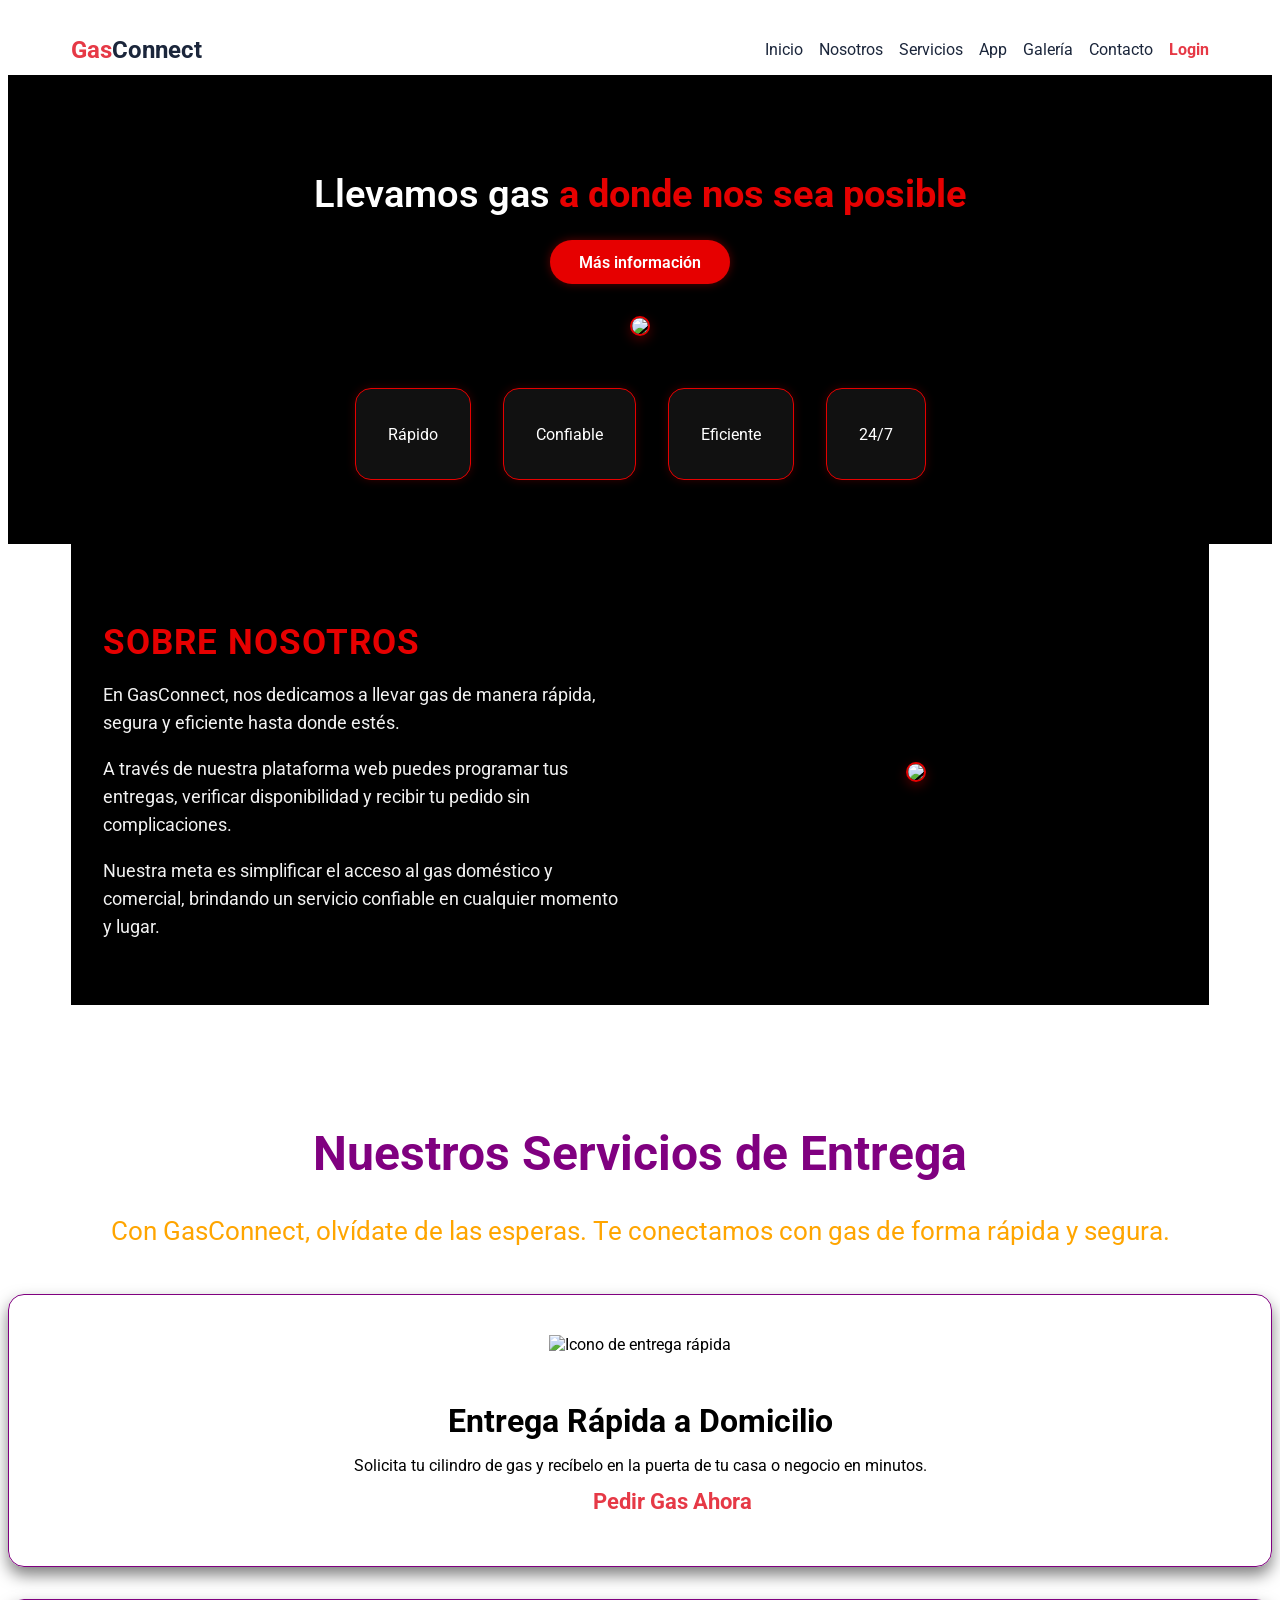
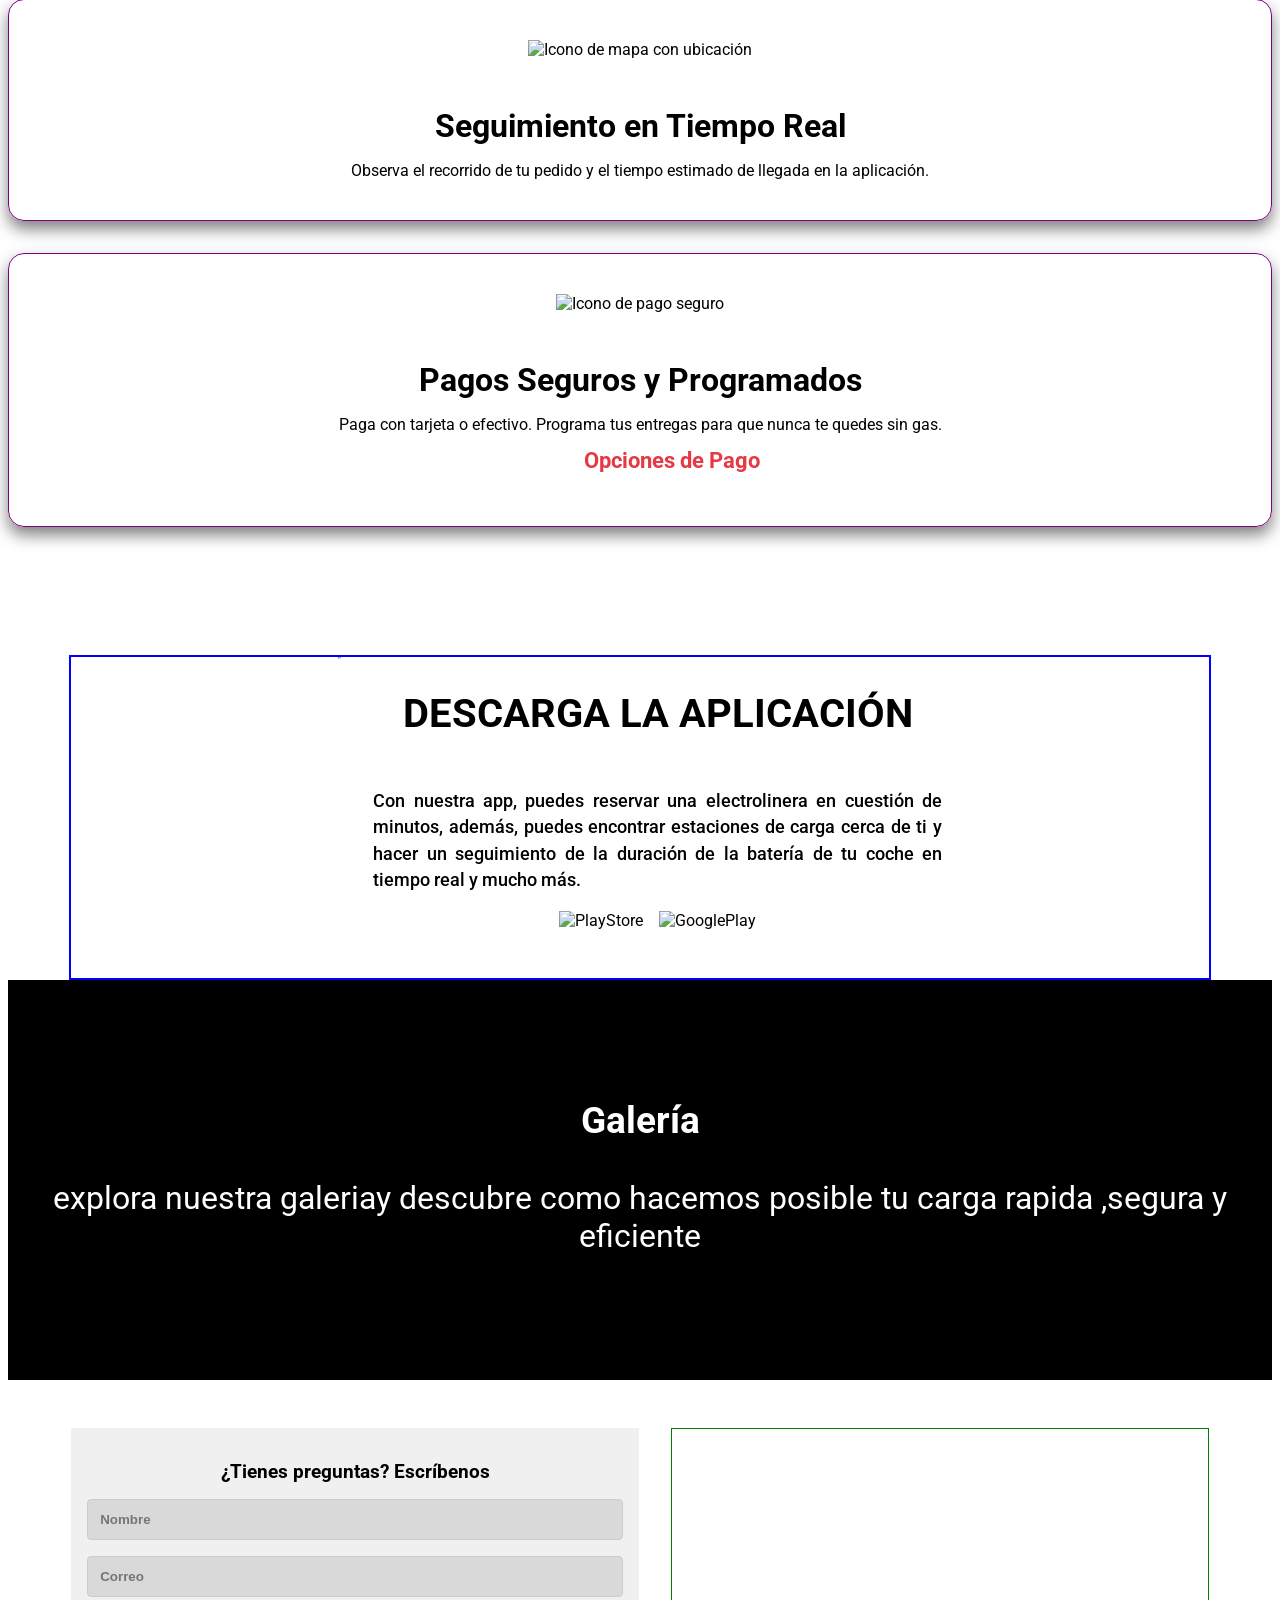
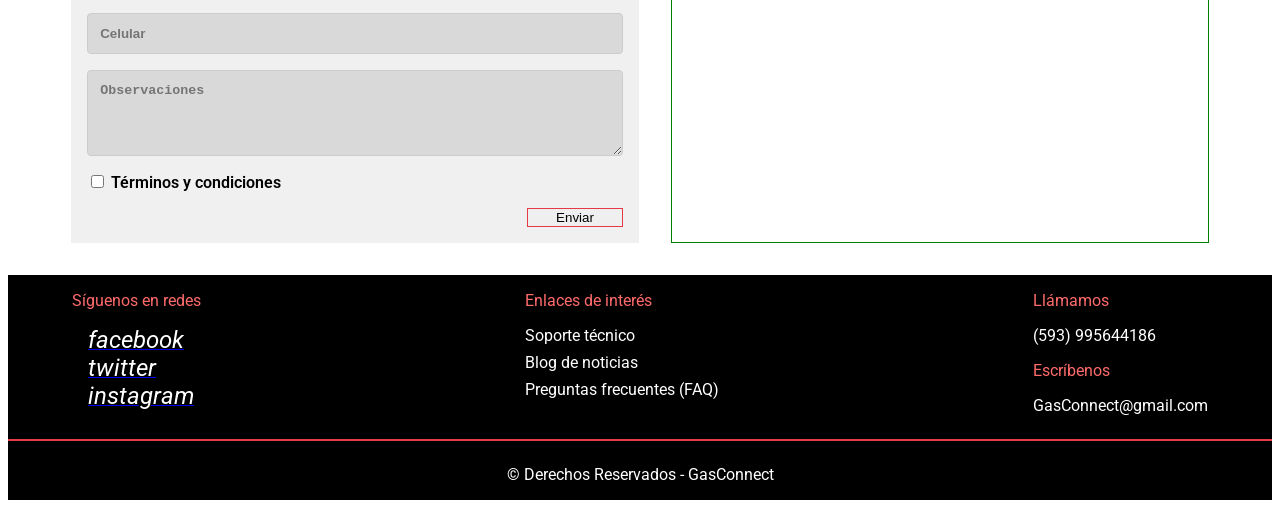
==== GasConnect/index.html @ 55456ddb "Add files via upload" ====
<!DOCTYPE html>
<html lang="es">
<head>
    <meta charset="UTF-8">
    <meta name="viewport" content="width=device-width, initial-scale=1.0">
    <meta name="description" content="GasConnect: Aplicación web para solicitar y recibir gas a domicilio en cualquier lugar de la ciudad.">
    <title>GasConnect</title>

    <link rel="preconnect" href="https://fonts.googleapis.com">
    <link rel="preconnect" href="https://fonts.gstatic.com" crossorigin>
    <link href="https://fonts.googleapis.com/css2?family=Lato:wght@400;700&family=Roboto:wght@400;700&display=swap" rel="stylesheet">

    <link rel="stylesheet" href="./src/css/normalize.css">
    <link rel="stylesheet" href="./src/css/styles.css">

    <link rel="shortcut icon" href="https://cdn-icons-png.flaticon.com/512/877/877669.png" type="image/x-icon">
</head>
<body>

    
    <header class="container">
        <nav class="navbar__container">
            <h1 class="navbar__logo">
                Gas<span class="navbar__logo--primary">Connect</span>
            </h1>
            <ul class="navbar__menu">
                <li><a href="#">Inicio</a></li>
                <li><a href="#">Nosotros</a></li>
                <li><a href="#">Servicios</a></li>
                <li><a href="#">App</a></li>
                <li><a href="#">Galería</a></li>
                <li><a href="#">Contacto</a></li>
                <li><a href="#" class="btn-login">Login</a></li>
            </ul>
        </nav>
    </header>
</body>
</html>
<!-- Start - Section Main -->
<main class="hero">
    <div class="hero__text">
        <h2>Llevamos gas<span class="hero__title"> a donde nos sea posible</span></h2>
        <a href="#" class="button hero__button">Más información</a>
    </div>

    <div class="hero__img">
        <img src="./src/images/logo.png" loading="lazy">
    </div>

    <div class="hero__services">
        <div class="service">
            <i class='bx bx-timer'></i> 
            <p>Rápido</p>
        </div>
        <div class="service">
            <i class='bx bx-shield'></i> 
            <p>Confiable</p>
        </div>
        <div class="service">
            <i class='bx bx-gas-pump'></i> 
            <p>Eficiente</p>
        </div>
        <div class="service">
            <i class='bx bx-time-five'></i> 
            <p>24/7</p>
        </div>
    </div>
</main>
<!-- End - Section Main -->
<!--SCRIPT 2-->
<!-- Start - Section About -->
<header class="container">
    <div class="about">
        <div class="about__container">
            <h2 class="about__title">Sobre Nosotros</h2>
            <p class="about__text">
                En GasConnect, nos dedicamos a llevar gas de manera rápida, segura y eficiente hasta donde estés.
            </p>
            <p class="about__text">
                A través de nuestra plataforma web puedes programar tus entregas, verificar disponibilidad y recibir tu pedido sin complicaciones.
            </p>
            <p class="about__text">
                Nuestra meta es simplificar el acceso al gas doméstico y comercial, brindando un servicio confiable en cualquier momento y lugar.
            </p>
        </div>

        <div class="about__img">
            <img src="./src/images/camion.jpeg" loading="lazy">
        </div>
    </div>
</header>
<!-- End - Section About -->

<!-- End - Section Services -->
<section class="servicio">
    <div class="contenido">
        <h2 class="services__title">Nuestros Servicios de Entrega</h2>
        <article>
            <h4 class="services__subtitle">Con GasConnect, olvídate de las esperas. Te conectamos con gas de forma rápida y segura.</h4>
            
            <div class="services__container">
                
                <div class="service-card">
                    <div class="service-card__icon">
                        <img src="./src/images/delivery.jpeg" alt="Icono de entrega rápida" loading="lazy">
                        
                    </div>
                    <p class="service-card__title">Entrega Rápida a Domicilio</p>
                    <p class="service-card__description">Solicita tu cilindro de gas y recíbelo en la puerta de tu casa o negocio en minutos.</p>
                    <a href="#" class="button service-card__button">Pedir Gas Ahora</a>
                </div>
                
                <div class="service-card">
                    <div class="service-card__icon">
                        <img src="./src/images/daquilema.jpg" alt="Icono de mapa con ubicación" loading="lazy">
                        
                    </div>
                    <p class="service-card__title">Seguimiento en Tiempo Real</p>
                    <p class="service-card__description">Observa el recorrido de tu pedido y el tiempo estimado de llegada en la aplicación.</p>
                </div>
                
                <div class="service-card">
                    <div class="service-card__icon">
                        <img src="./src/images/pagos-seguros.png" alt="Icono de pago seguro" loading="lazy">
                        
                    </div>
                    <p class="service-card__title">Pagos Seguros y Programados</p>
                    <p class="service-card__description">Paga con tarjeta o efectivo. Programa tus entregas para que nunca te quedes sin gas.</p>
                    <a href="#" class="button service-card__button">Opciones de Pago</a>
                </div>

            </div>            
        </article>
    </div>
</section>


 <!-- End - Section Services -->

    <section class="container app">
        <div class="mobile">
            <h2 class="mobile__title">Descarga la aplicación</h2>
            <p class="mobile__description">Con nuestra app, puedes reservar una electrolinera en cuestión de minutos,
                además, puedes encontrar estaciones de carga cerca de ti y hacer un seguimiento de la duración de la
                batería de tu coche en tiempo real y mucho más.</p>
            <div class="mobile__buttons">
                <img src="./src/images/appstore.png" alt="PlayStore" loading="lazy">
                <img src="./src/images/googleplay.png" alt="GooglePlay" loading="lazy">
            </div>
        </div>
        <div class="mobile__img">
            <img src="./src/images/phone.png" alt="Carmobile" loading="lazy">
        </div>
    </section>
  <!-- Start - Section gallery -->
    <section class="gallery">

    <h3 class="gallerytitle">Galería</h3>
    <p class="gallery_description">explora nuestra galeriay descubre como hacemos posible tu carga rapida ,segura y eficiente </p>

    </section>
 <!-- Start - Section gallery -->

    <!-- Start - Section Contact -->
    <section class="container contact">
        <div class="contact__form">
            <h2 class="contact__title">¿Tienes preguntas? Escríbenos</h2>
            <form>
                <input type="name="nombre" placeholder="Nombre" required>
                <input type="email" name="corre0" placeholder="Correo" required>
                <input type="tel" name="celular" placeholder="Celular" required>
                <textarea name="observaciones" placeholder="Observaciones" rows="4"></textarea>
                <label class="checkbox__label">
                    <input type="checkbox" required>
                    Términos y condiciones
                </label>
                <button type="submit" class="btn button">Enviar</button>
            </form>
        </div>

        <div class="contact__map">
           <iframe src="https://www.google.com/maps/embed?pb=!1m18!1m12!1m3!1d3989.7914484515727!2d-78.4919116241778!3d-0.21028603539840138!2m3!1f0!2f0!3f0!3m2!1i1024!2i768!4f13.1!3m3!1m2!1s0x91d59a107e1cd44b%3A0x88a284f66939ed4!2sESCUELA%20POLIT%C3%89CNICA%20NACIONAL!5e0!3m2!1ses!2sec!4v1761571369230!5m2!1ses!2sec" width="600" height="450" style="border:0;" allowfullscreen="" loading="lazy" referrerpolicy="no-referrer-when-downgrade"></iframe>
        </div>
    </section>
    <!-- End - Section Contact -->

        <!-- Start - Section Footer -->
    <footer class="footer">
        <div class="footer__container">
            <div class="footer__social">
                <h3>Síguenos en redes</h3>
                <div class="social__icons">
                    <a href="#"><i class="fa-brands fa-facebook">facebook</i></a>
                    <a href="#"><i class="fa-brands fa-twitter">twitter</i></i></a>
                    <a href="#"><i class="fa-brands fa-instagram">instagram</i></a>
                </div>
            </div>

            <div class="footer__links">
                <h3>Enlaces de interés</h3>
                <div class="links">
                    <a href="#">Soporte técnico</a>
                    <a href="#">Blog de noticias</a>
                    <a href="#">Preguntas frecuentes (FAQ)</a>
                </div>
            </div>

            <div class="footer__contact">
                <h3>Llámamos</h3>
                <p class="call">(593) 995644186</p>
                <h3>Escríbenos</h3>
                <p class="write">GasConnect@gmail.com</p>
            </div>
        </div>

        <hr/>
        <p class="footer__copy">© Derechos Reservados - GasConnect</p>
    </footer>
    <!-- End - Section Footer -->
---- GasConnect/src/css/styles.css ----
:root {
    --colorUno: #FFFFFF;
    --colorDos: #E63946;
    --colorTres: #FF6B6B;
    --colorCuatro: #1B263B;
    --colorCinco: #F1FAEE;
    --fuentePrincipal: "Roboto", sans-serif;
    --fuenteSecundaria: "Lato", sans-serif;
}
html {
    background-color: var(--colorUno);
}
body {
    font-family: var(--fuentePrincipal);
}
.container {
    max-width: 120rem;
    width: 90%;
    margin: 0 auto;
}
.navbar__container {
    text-align: center;
    padding-top: 1rem;
}
@media (width >= 768px) {
    .navbar__container {
        display: flex;
        justify-content: space-between;
        align-items: center;
    }
}
.navbar__logo {
    color: var(--colorDos);
    cursor: pointer;
    margin: 0;
}
.navbar__logo--primary {
    color: var(--colorCuatro);
}
ul {
    padding: 0;
    list-style: none;
    display: flex;
    justify-content: center;
    flex-wrap: wrap;
    gap: 1rem;
}
ul li a {
    color: var(--colorCuatro);
    text-decoration: none;
    cursor: pointer;
    font-size: 1rem;
    transition: color 0.3s ease;
}
ul li a:hover {
    color: var(--colorTres);
    text-decoration: underline;
}
ul li:last-child a {
    color: var(--colorDos);
    font-weight: 700;
    text-decoration: none;
}
ul li:last-child a:hover {
    color: var(--colorTres);
    text-decoration: underline;
}

.hero {
    display: flex;
    flex-direction: column;
    align-items: center;
    justify-content: center;
    background-color: #000;
    color: #fff;
    padding: 4rem 2rem;
    text-align: center;
}

.hero__text h2 {
    font-size: 2.4rem;
    font-weight: 600;
    color: #fff;
    margin-bottom: 1.5rem;
}

.hero__title {
    color: #e60000;
    font-weight: 700;
}

.hero__button {
    display: inline-block;
    background-color: #e60000;
    color: #fff;
    text-decoration: none;
    padding: 0.8rem 1.8rem;
    border-radius: 2rem;
    font-weight: 600;
    transition: all 0.3s ease;
    box-shadow: 0 0 10px rgba(230, 0, 0, 0.4);
}

.hero__button:hover {
    background-color: #b30000;
    box-shadow: 0 0 15px rgba(255, 0, 0, 0.6);
}

.hero__img {
    margin-top: 2rem;
}

.hero__img img {
    max-width: 100%;
    border-radius: 1rem;
    border: 2px solid #e60000;
    box-shadow: 0 4px 12px rgba(255, 0, 0, 0.3);
}

.hero__services {
    display: flex;
    justify-content: center;
    gap: 2rem;
    margin-top: 3rem;
    flex-wrap: wrap;
}

.service {
    background-color: #111;
    padding: 1.2rem 2rem;
    border-radius: 1rem;
    color: #fff;
    border: 1px solid #e60000;
    box-shadow: 0 0 10px rgba(255, 0, 0, 0.2);
    transition: transform 0.3s ease, box-shadow 0.3s ease;
}

.service:hover {
    transform: translateY(-5px);
    box-shadow: 0 0 15px rgba(255, 0, 0, 0.5);
}

.service i {
    font-size: 2rem;
    color: #e60000;
    margin-bottom: 0.5rem;
    display: block;
}


/*: Styles for Section About */

.about {
    display: flex;
    align-items: center;
    justify-content: space-between;
    gap: 2rem;
    flex-wrap: wrap;
    padding: 3rem 2rem;
    background-color: #000; 
}


.about__container {
    flex: 1 1 45%;
    color: #fff;
}

.about__title {
    font-size: 2.2rem;
    margin-bottom: 1rem;
    color: #e60000;
    text-transform: uppercase;
    letter-spacing: 1px;
}

.about__text {
    margin-bottom: 1rem;
    line-height: 1.6;
    font-size: 1.1rem;
    color: #f1f1f1;
}
.about__img {
    flex: 1 1 45%;
    text-align: center;
}

.about__img img {
    max-width: 100%;
    border-radius: 1rem;
    box-shadow: 0 4px 12px rgba(255, 0, 0, 0.3);
    border: 2px solid #e60000;
}

@media (max-width: 768px) {
    .about {
        flex-direction: column;
        text-align: center;
    }

    .about__img,
    .about__container {
        flex: 1 1 100%;
    }
}

.servicio{
    padding: 5rem 0;
}


.services__title{
    color: purple;
    text-align: center;
    font-size: 3rem;
    margin-bottom: 1rem;
}

.services__subtitle{
    text-align: center;
    color: orange;
    font-size: 1.6rem;
    font-weight: 400;
    margin-bottom: 3rem;
    padding:0 1.5rem;
}

.services__container{
    display: grid;
    grid-template-columns: 1fr;
    gap: 2rem;
    text-align: center;
}

.service-card{
    border: 1px solid purple;
    padding: 2.5rem;
    border-radius: 1rem;
    box-shadow: 0 .5rem 1rem rgba(0,0,0, 0.5) ;
}

.service-card__icon img {
    width: 14rem; 
    height: 8%;
    margin-bottom: 1.5rem;
}

.service-card__title {
    font-family: var(--font-heading);
    font-size: 2rem;
    font-weight: 700;
    color: var(--primary);
    margin: 1.5rem 0 1rem 0;
}

.service-card__button {
    display: block; 
    width: 100%;
    font-size: 1.4rem;
    padding: .8rem 2rem;
    background-color: var(--secondary);
}

.service-card__description{
    font-size: 1rem;
    margin-bottom: auto;
}

.service-card__button{
    display:block;
    width: 100%;
    font-size: 1.4rem;
    padding: .8rem 2rem;
    color: var(--colorDos);
    font-weight: 700;
    text-decoration: none;
    text-align: center;
}

/*: Styles for Section APP */

.app{
   border: 2px solid blue;
}

.mobile{
    /* border: 2px solid greenyellow; */
    text-align: center;
    margin-bottom: 3rem;
}

.mobile__description{
    font-size: 1rem;
    line-height: 1.5;
    font-weight: 500;
}

.mobile__buttons{
    /* border: 2px solid orange; */
    display: flex;
    justify-content: center;
    flex-wrap: wrap;
    gap: 1rem;
}

.mobile__buttons:hover{
    cursor: pointer;
}

.mobile__img{
    /* border: 2px solid red; */
  height: 0.1rem;
        width: 0.2rem;
    overflow: hidden;
    
}


@media (width >= 768px) {
    .app {
        margin-top: 3rem;
        display: flex;
        justify-content: center;
        gap: 2rem;
    }
    .mobile__title{
        font-size: 2.5rem;
        text-transform: uppercase;
    }
    
    .mobile__description{
        font-size: 1.1rem;
        line-height: 1.5;
        text-align: justify;
    }
    .mobile{
        order: 2;
        display: flex;
        flex-direction: column;
        justify-content: space-evenly;
        max-width: 50%;
    }
    .mobile__img{
        height: 0.1rem;
        width: 0.2rem;
    }
}
/*: Styles for Section Gallery */
.gallery{
    background-color: #000;    height: 20rem;
    text-align: center;
    color: var(--colorUno);
    margin-bottom: 3rem;
    font-size: 2rem;
    padding-top: 5rem;
}
.gallery__title{
    margin: 0;
    font-size: 2rem;
    padding-top: 2rem;
}
.gallery__description{
    font-size: 1rem;
  
    line-height: 1.5;
}

@media (width >= 768px) {
    .gallery__title{
        font-size: 3rem;
    }

    .gallery__description{
        font-size: 1.2rem;
    }

}

/*: Styles for Section Contact */

.contact{
    margin-bottom: 2rem;
}

.contact__form{
  /* border: 1px solid red; */
    background-color: rgba(166, 166, 166, 0.17);
    padding: 1rem;
    margin: 2rem 0;
}
.contact__title{
    text-align: center;
    font-size: 1.2rem;
}

.contact__form form {
    display: flex;
    flex-direction: column;
    gap: 1rem;
}

.contact__form input,
.contact__form textarea,
.checkbox__label input[type="checkbox"] {
    padding: 0.75rem;
    border: 1px solid #ccc;
    border-radius: 4px;
    font-weight: 600;
    color: var(--colorCuatro);
    background-color: rgba(217, 217, 217, 1);
}

.checkbox__label{
    font-weight: 600;
}

.contact__form form button {
    align-self: flex-end;
    border: 1px solid var(--colorDos);
    width: 6rem;
}


.contact__map{
   border: 1px solid green; 
}

.contact__map iframe {
    width: 100%;
    height: 100%;
}


@media (width >= 768px) {
    .contact{
        display: flex;
        gap: 2rem;
    }
    .contact__form,
    .contact__map{
        width: 50%;
    }
    .contact__form{
        margin: 0;
    }
}
/*: Styles for Section Footer */
.footer{
  background-color: #000;
}

.footer__container{
  /* border: 1px solid red; */
  padding: 1rem;
}


.footer__social h3,
.footer__links h3,
.footer__contact h3{
  color: var(--colorTres);
  font-weight: 400;
  font-size: 1rem;
}

.social__icons{
  text-align: center;
  display: flex;
  flex-direction: column;
}
.fa-brands{
  color: var(--colorUno);
  font-size: 1.5rem;
  margin: 0 1rem;
}

.links {
  text-align:center;
}
.links a{
  display: block;
  margin: .5rem 0;
  color: var(--colorUno);
  text-decoration: none;
}

.call,
.write{
  text-align: center;
  color: var(--colorUno);
}

hr{
  border: 1px solid var(--colorDos);
}
.footer__copy{
  color: var(--colorUno);
  text-align: center;
  margin: 0;
  padding: 1rem;
}


@media (width >= 768px) {
  .footer__container{
    display: flex;
    justify-content: space-between;
    padding: 0 4rem;
  }
  .social__icons,
  .links,
  .call,
  .write{
    text-align: left;
  }
}
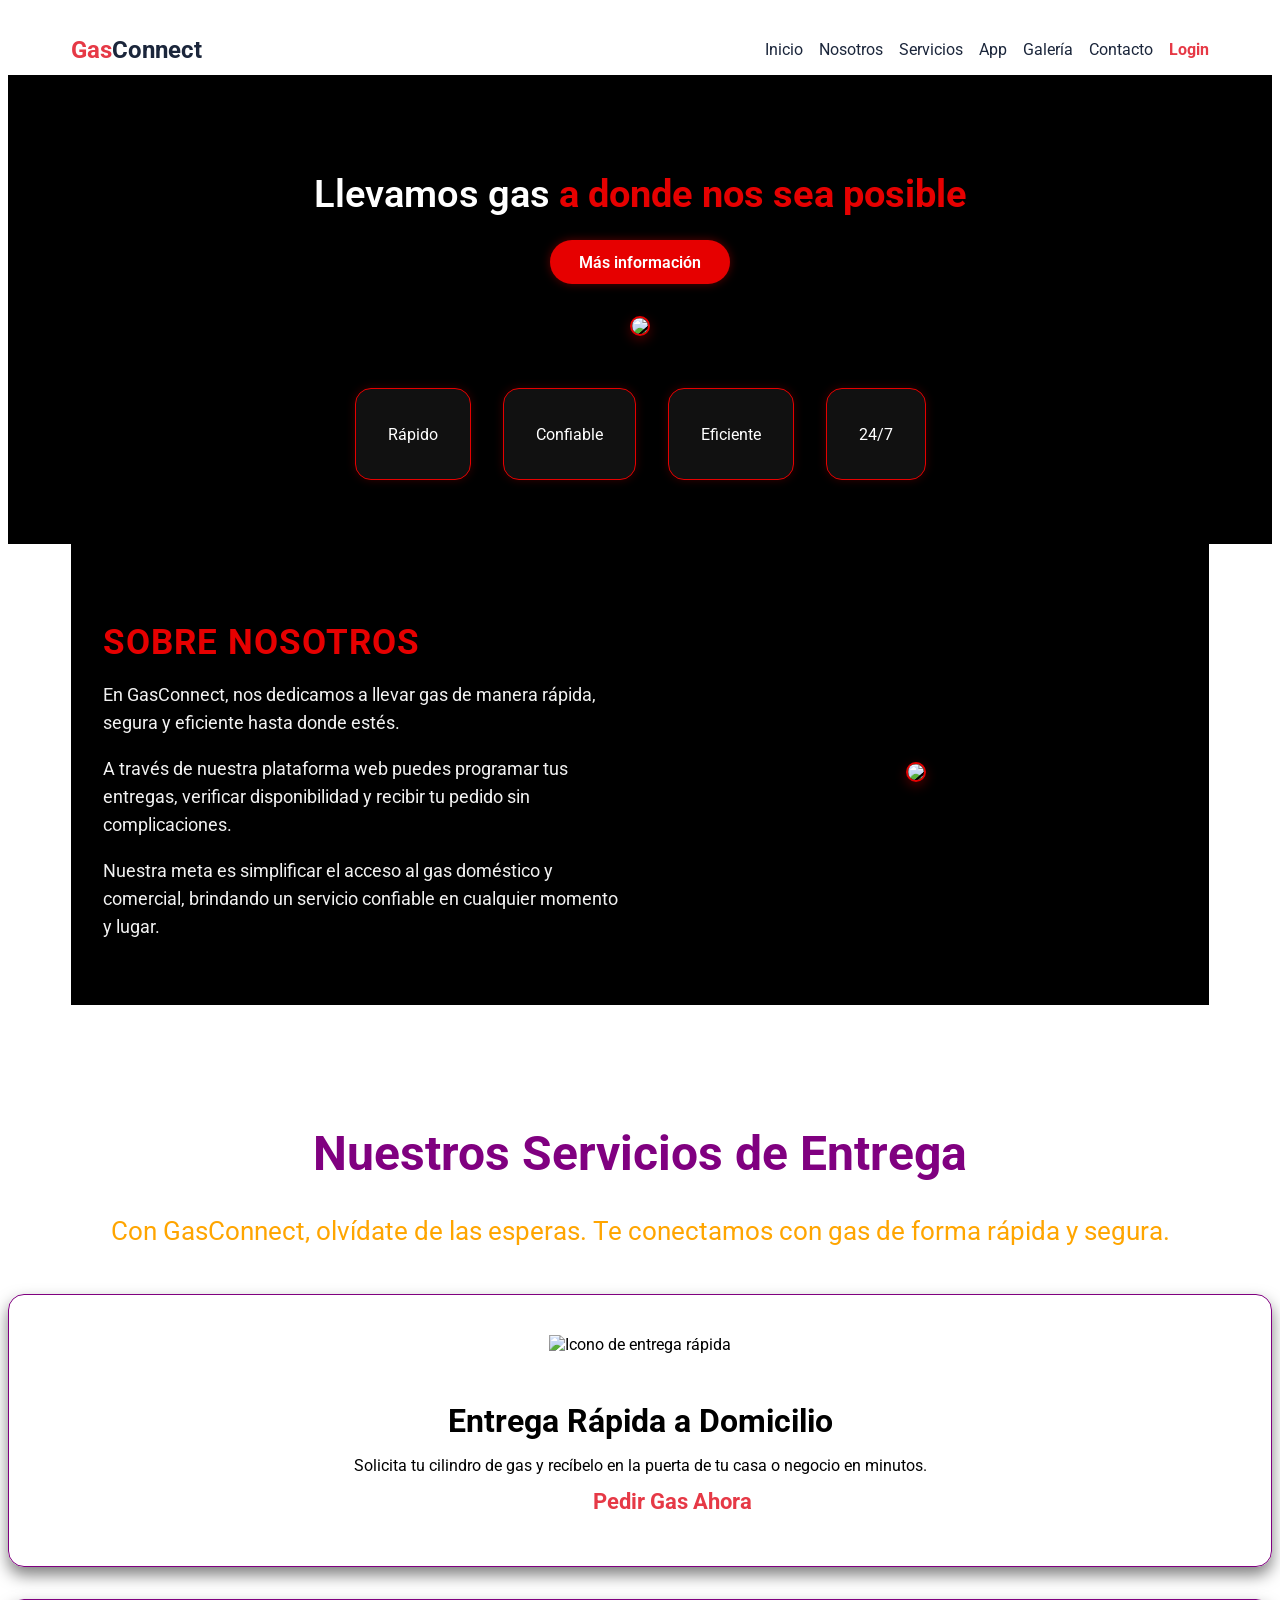
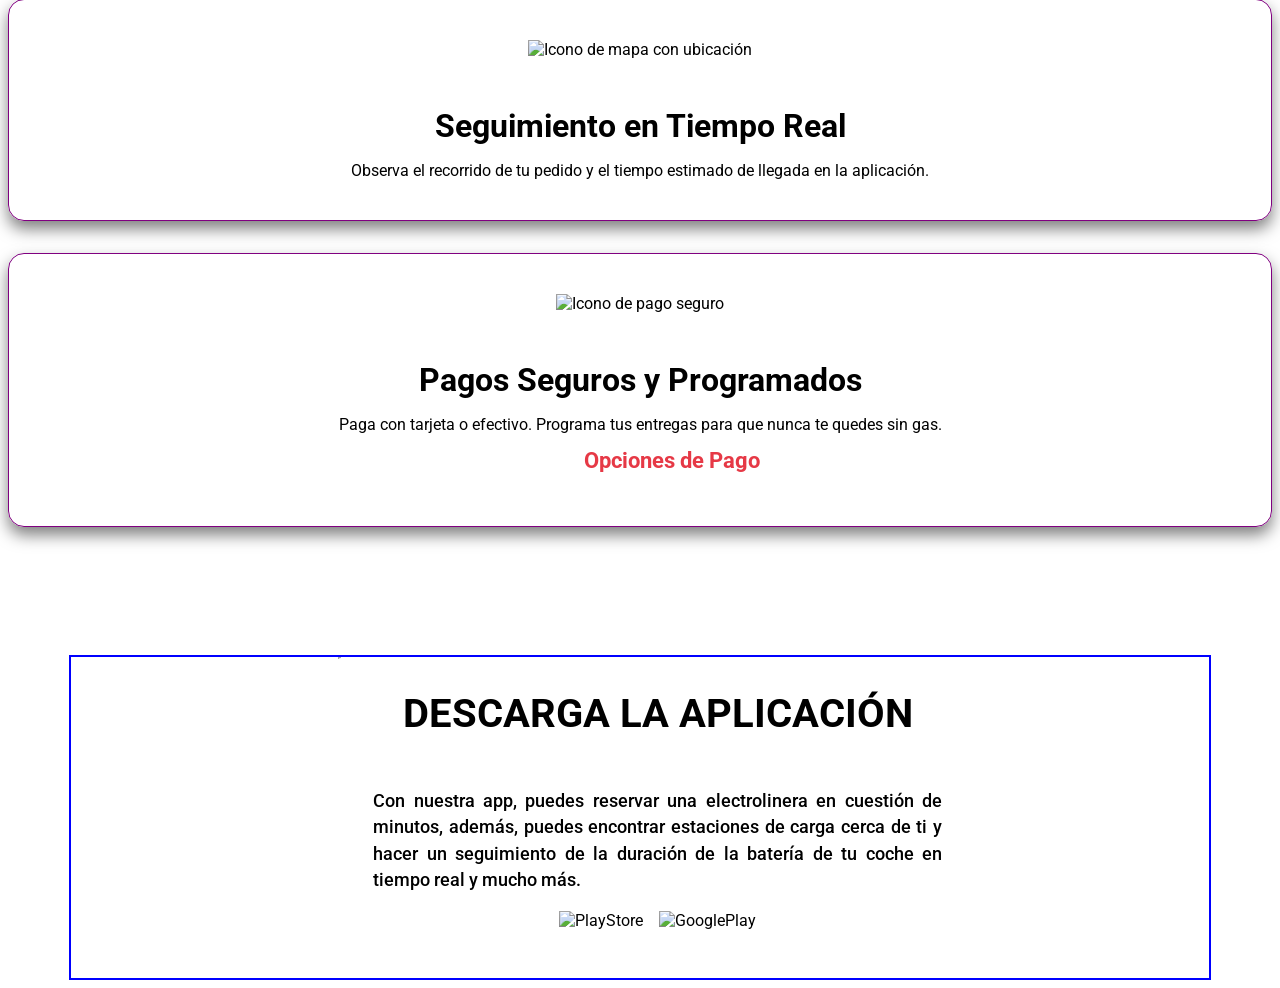
==== commit a9187268: "se agrega el sprint 3 a index" ====
--- a/GasConnect/index.html
+++ b/GasConnect/index.html
@@ -153,67 +153,9 @@
         </div>
     </section>
   <!-- Start - Section gallery -->
-    <section class="gallery">
 
-    <h3 class="gallerytitle">Galería</h3>
-    <p class="gallery_description">explora nuestra galeriay descubre como hacemos posible tu carga rapida ,segura y eficiente </p>
-
-    </section>
- <!-- Start - Section gallery -->
-
-    <!-- Start - Section Contact -->
-    <section class="container contact">
-        <div class="contact__form">
-            <h2 class="contact__title">¿Tienes preguntas? Escríbenos</h2>
-            <form>
-                <input type="name="nombre" placeholder="Nombre" required>
-                <input type="email" name="corre0" placeholder="Correo" required>
-                <input type="tel" name="celular" placeholder="Celular" required>
-                <textarea name="observaciones" placeholder="Observaciones" rows="4"></textarea>
-                <label class="checkbox__label">
-                    <input type="checkbox" required>
-                    Términos y condiciones
-                </label>
-                <button type="submit" class="btn button">Enviar</button>
-            </form>
-        </div>
-
-        <div class="contact__map">
-           <iframe src="https://www.google.com/maps/embed?pb=!1m18!1m12!1m3!1d3989.7914484515727!2d-78.4919116241778!3d-0.21028603539840138!2m3!1f0!2f0!3f0!3m2!1i1024!2i768!4f13.1!3m3!1m2!1s0x91d59a107e1cd44b%3A0x88a284f66939ed4!2sESCUELA%20POLIT%C3%89CNICA%20NACIONAL!5e0!3m2!1ses!2sec!4v1761571369230!5m2!1ses!2sec" width="600" height="450" style="border:0;" allowfullscreen="" loading="lazy" referrerpolicy="no-referrer-when-downgrade"></iframe>
-        </div>
-    </section>
     <!-- End - Section Contact -->
 
         <!-- Start - Section Footer -->
-    <footer class="footer">
-        <div class="footer__container">
-            <div class="footer__social">
-                <h3>Síguenos en redes</h3>
-                <div class="social__icons">
-                    <a href="#"><i class="fa-brands fa-facebook">facebook</i></a>
-                    <a href="#"><i class="fa-brands fa-twitter">twitter</i></i></a>
-                    <a href="#"><i class="fa-brands fa-instagram">instagram</i></a>
-                </div>
-            </div>
-
-            <div class="footer__links">
-                <h3>Enlaces de interés</h3>
-                <div class="links">
-                    <a href="#">Soporte técnico</a>
-                    <a href="#">Blog de noticias</a>
-                    <a href="#">Preguntas frecuentes (FAQ)</a>
-                </div>
-            </div>
-
-            <div class="footer__contact">
-                <h3>Llámamos</h3>
-                <p class="call">(593) 995644186</p>
-                <h3>Escríbenos</h3>
-                <p class="write">GasConnect@gmail.com</p>
-            </div>
-        </div>
-
-        <hr/>
-        <p class="footer__copy">© Derechos Reservados - GasConnect</p>
-    </footer>
-    <!-- End - Section Footer -->+   
+    <!-- End - Section Footer -->
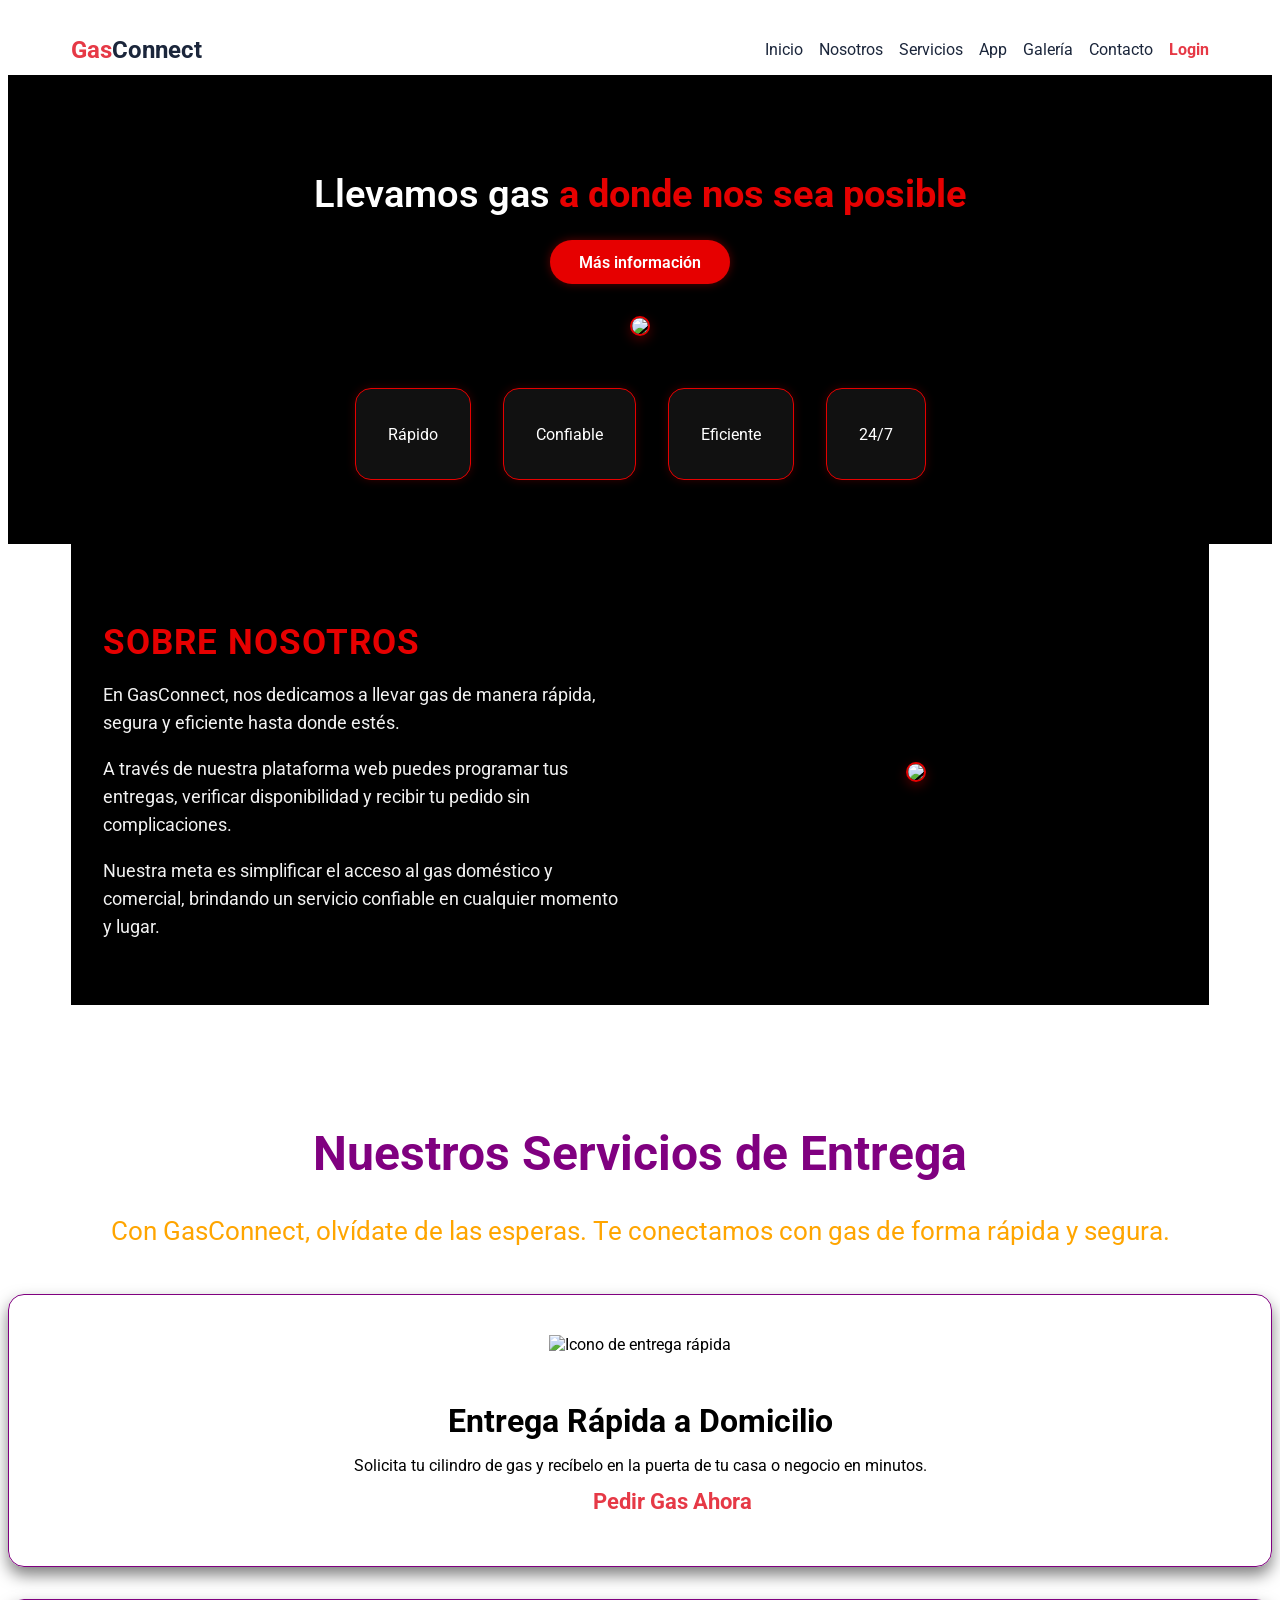
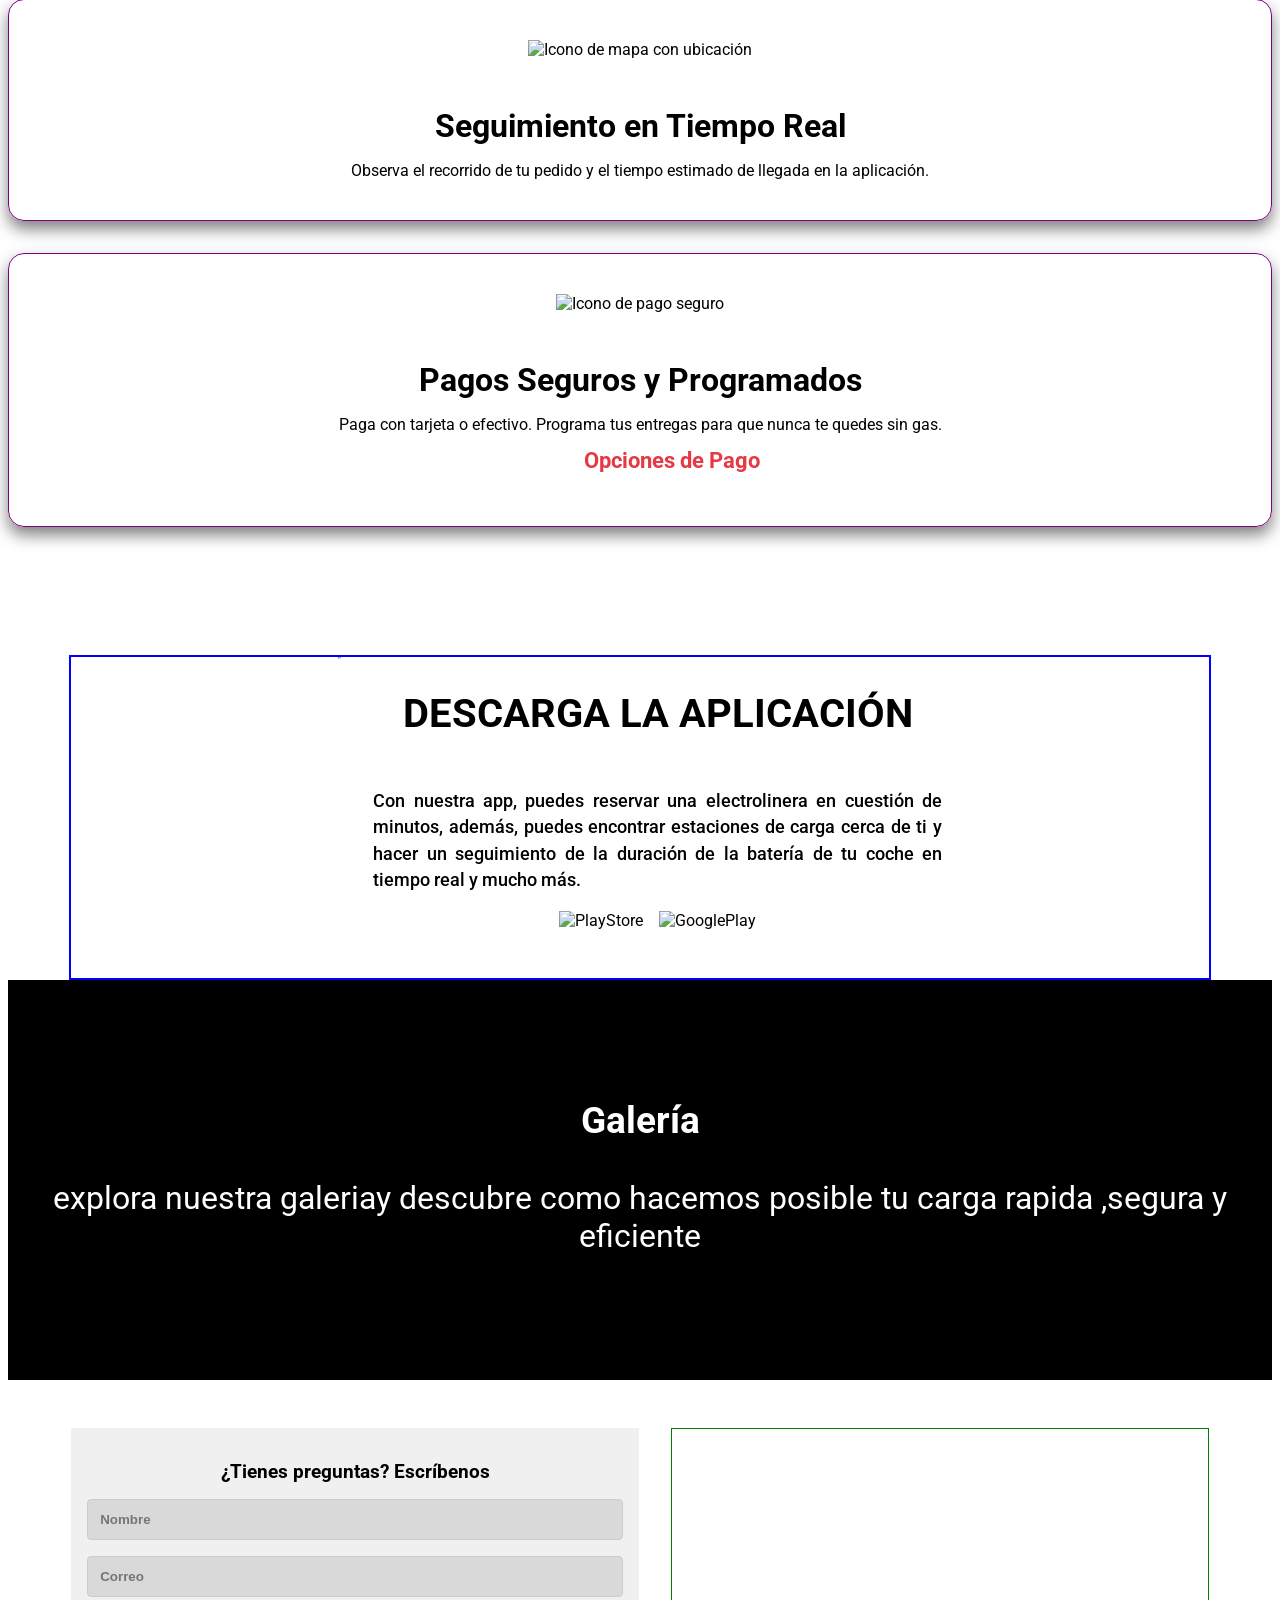
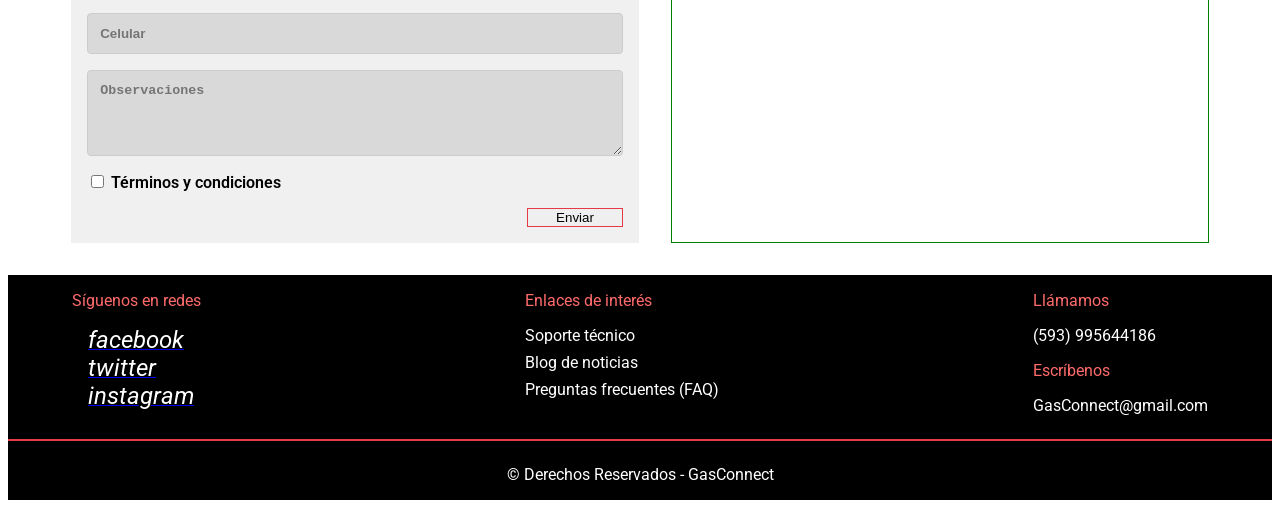
==== commit d006c1f3: "Add files via upload" ====
--- a/GasConnect/index.html
+++ b/GasConnect/index.html
@@ -153,9 +153,67 @@
         </div>
     </section>
   <!-- Start - Section gallery -->
-
+    <section class="gallery">
+
+    <h3 class="gallerytitle">Galería</h3>
+    <p class="gallery_description">explora nuestra galeriay descubre como hacemos posible tu carga rapida ,segura y eficiente </p>
+
+    </section>
+ <!-- Start - Section gallery -->
+
+    <!-- Start - Section Contact -->
+    <section class="container contact">
+        <div class="contact__form">
+            <h2 class="contact__title">¿Tienes preguntas? Escríbenos</h2>
+            <form>
+                <input type="name="nombre" placeholder="Nombre" required>
+                <input type="email" name="corre0" placeholder="Correo" required>
+                <input type="tel" name="celular" placeholder="Celular" required>
+                <textarea name="observaciones" placeholder="Observaciones" rows="4"></textarea>
+                <label class="checkbox__label">
+                    <input type="checkbox" required>
+                    Términos y condiciones
+                </label>
+                <button type="submit" class="btn button">Enviar</button>
+            </form>
+        </div>
+
+        <div class="contact__map">
+           <iframe src="https://www.google.com/maps/embed?pb=!1m18!1m12!1m3!1d3989.7914484515727!2d-78.4919116241778!3d-0.21028603539840138!2m3!1f0!2f0!3f0!3m2!1i1024!2i768!4f13.1!3m3!1m2!1s0x91d59a107e1cd44b%3A0x88a284f66939ed4!2sESCUELA%20POLIT%C3%89CNICA%20NACIONAL!5e0!3m2!1ses!2sec!4v1761571369230!5m2!1ses!2sec" width="600" height="450" style="border:0;" allowfullscreen="" loading="lazy" referrerpolicy="no-referrer-when-downgrade"></iframe>
+        </div>
+    </section>
     <!-- End - Section Contact -->
 
         <!-- Start - Section Footer -->
-   
-    <!-- End - Section Footer -->
+    <footer class="footer">
+        <div class="footer__container">
+            <div class="footer__social">
+                <h3>Síguenos en redes</h3>
+                <div class="social__icons">
+                    <a href="#"><i class="fa-brands fa-facebook">facebook</i></a>
+                    <a href="#"><i class="fa-brands fa-twitter">twitter</i></i></a>
+                    <a href="#"><i class="fa-brands fa-instagram">instagram</i></a>
+                </div>
+            </div>
+
+            <div class="footer__links">
+                <h3>Enlaces de interés</h3>
+                <div class="links">
+                    <a href="#">Soporte técnico</a>
+                    <a href="#">Blog de noticias</a>
+                    <a href="#">Preguntas frecuentes (FAQ)</a>
+                </div>
+            </div>
+
+            <div class="footer__contact">
+                <h3>Llámamos</h3>
+                <p class="call">(593) 995644186</p>
+                <h3>Escríbenos</h3>
+                <p class="write">GasConnect@gmail.com</p>
+            </div>
+        </div>
+
+        <hr/>
+        <p class="footer__copy">© Derechos Reservados - GasConnect</p>
+    </footer>
+    <!-- End - Section Footer -->
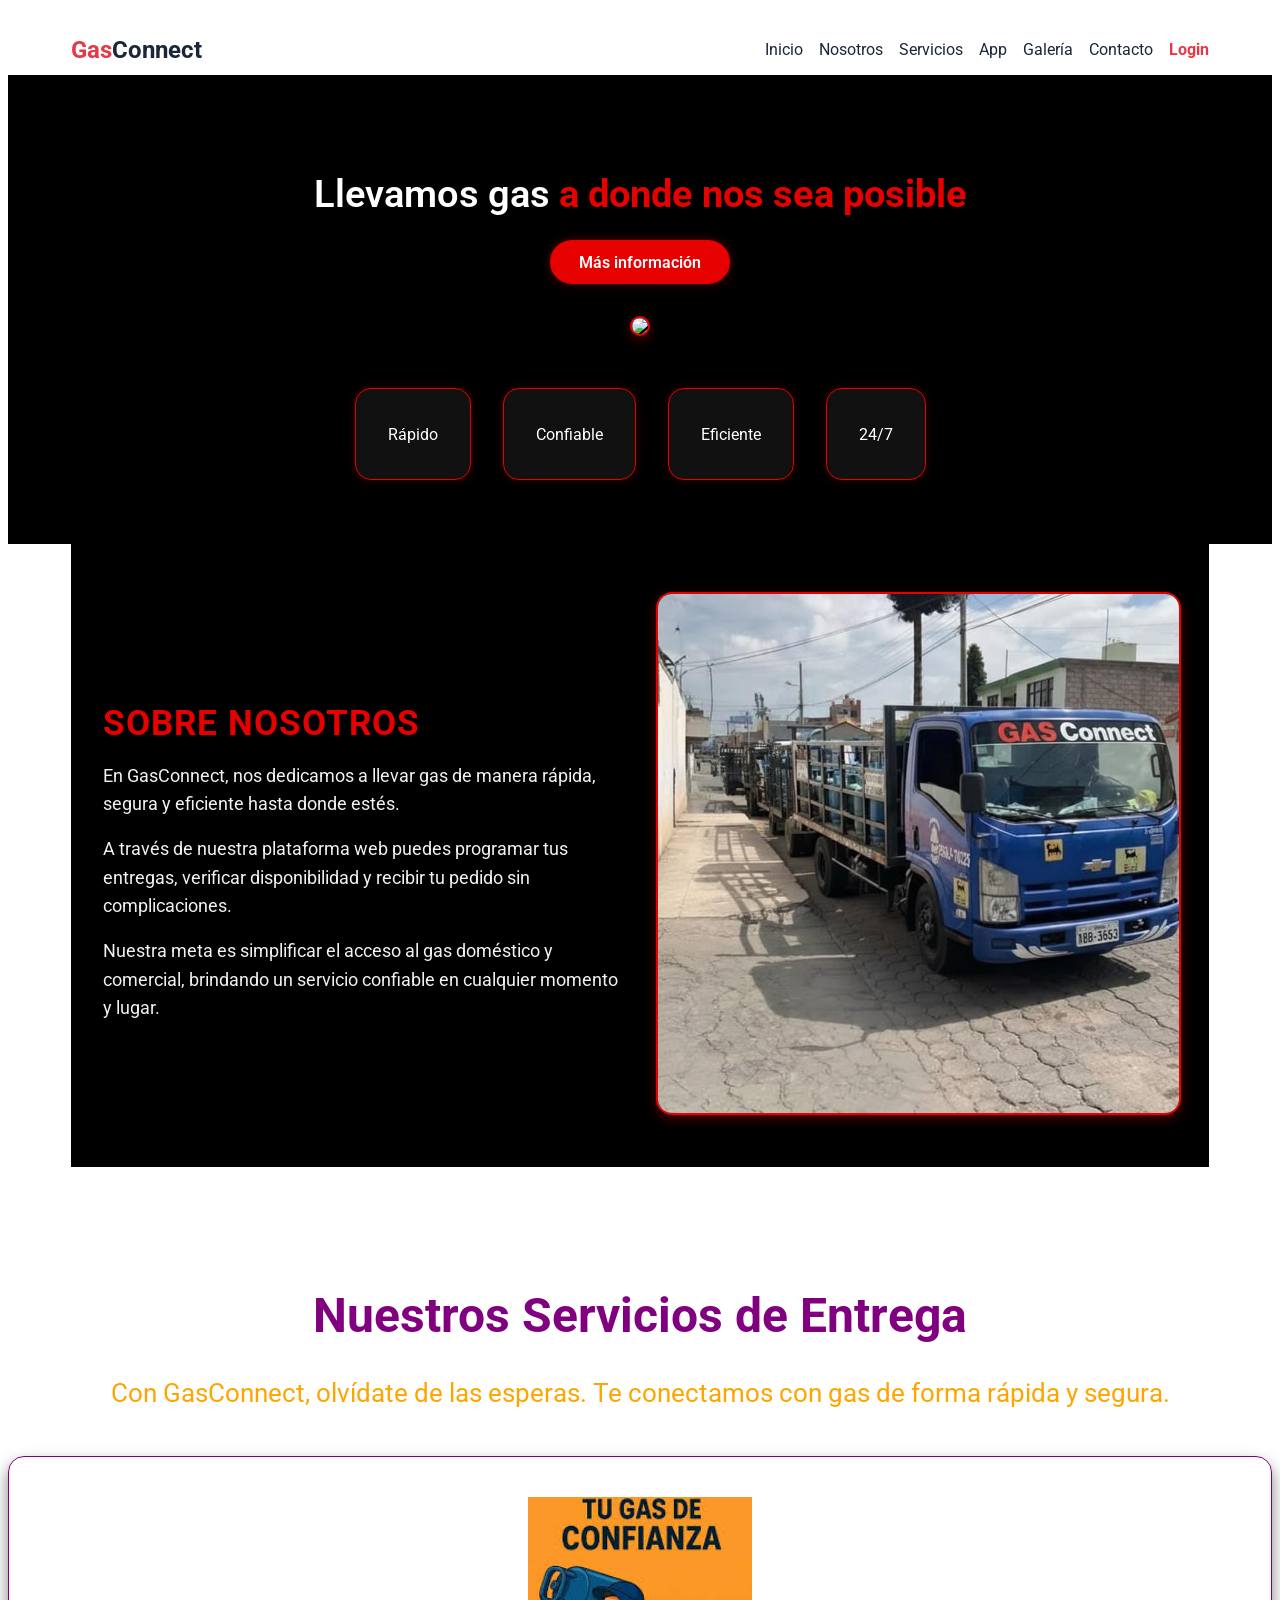
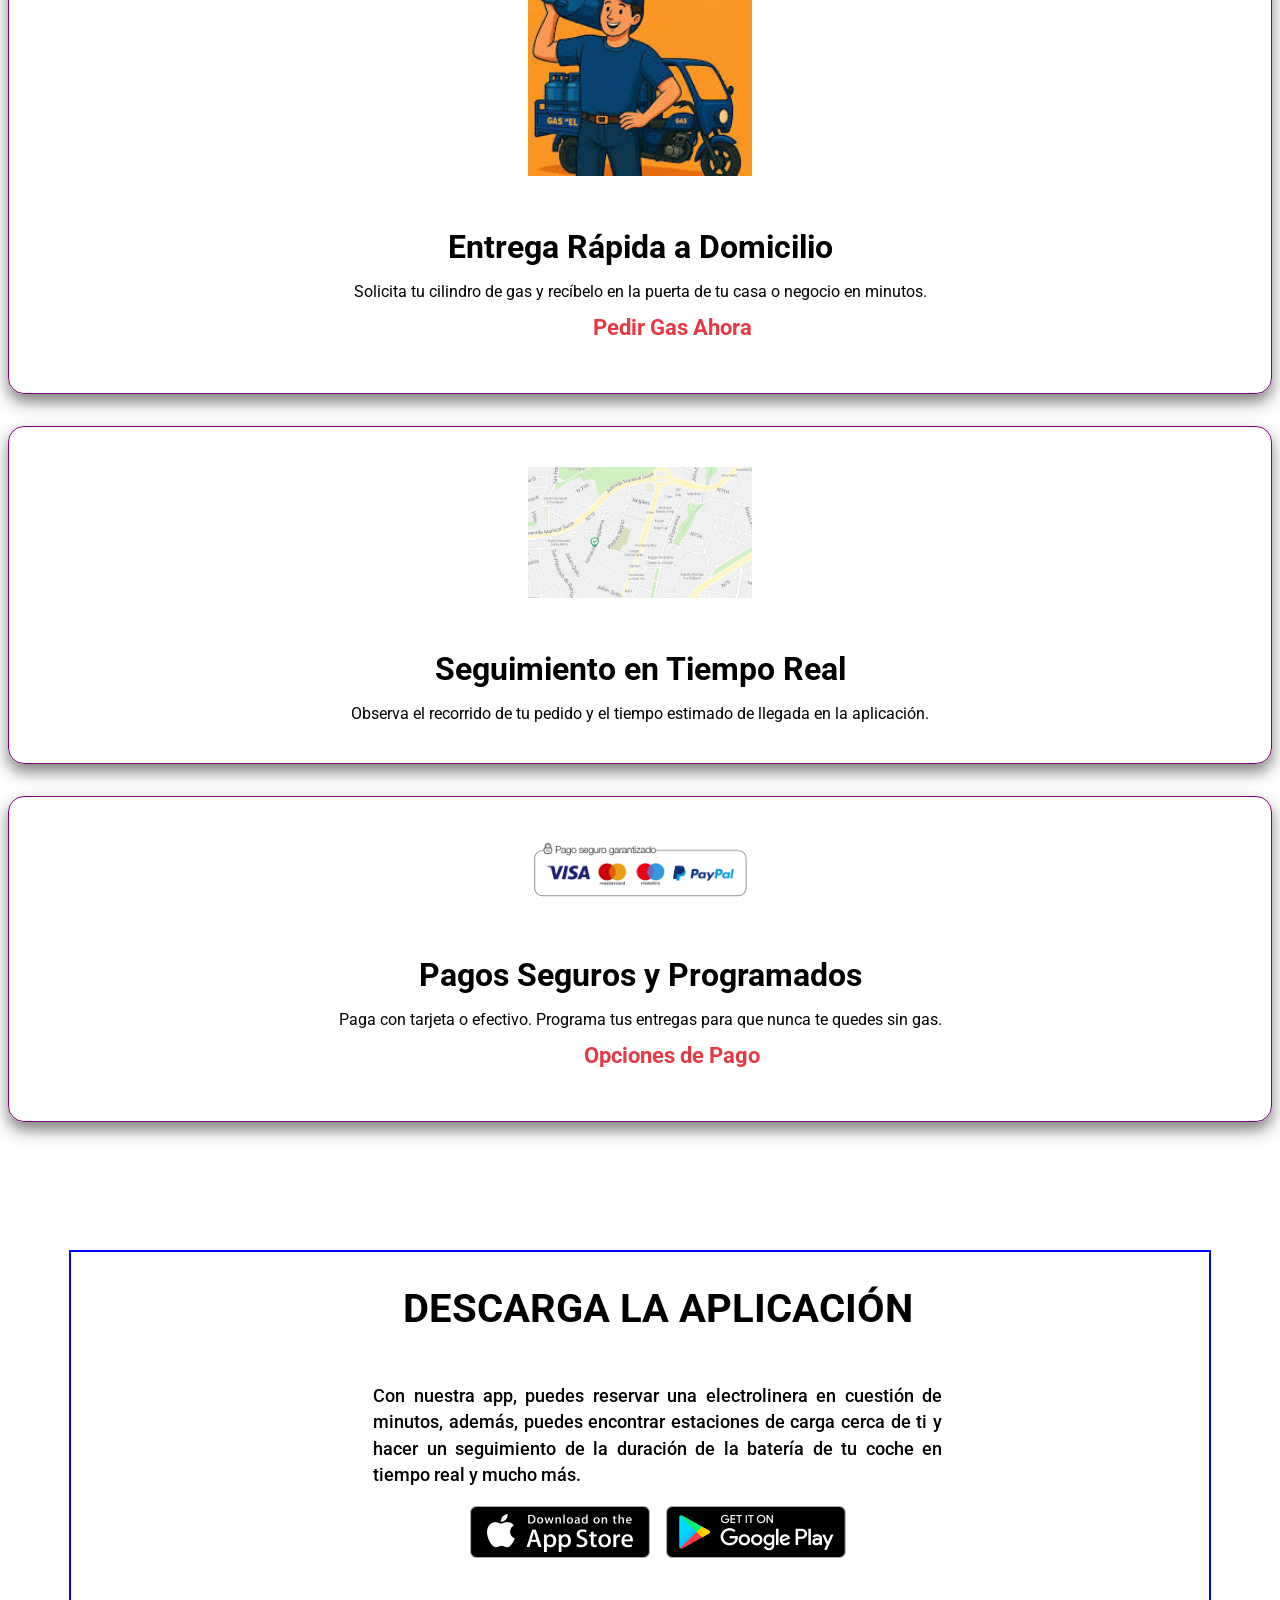
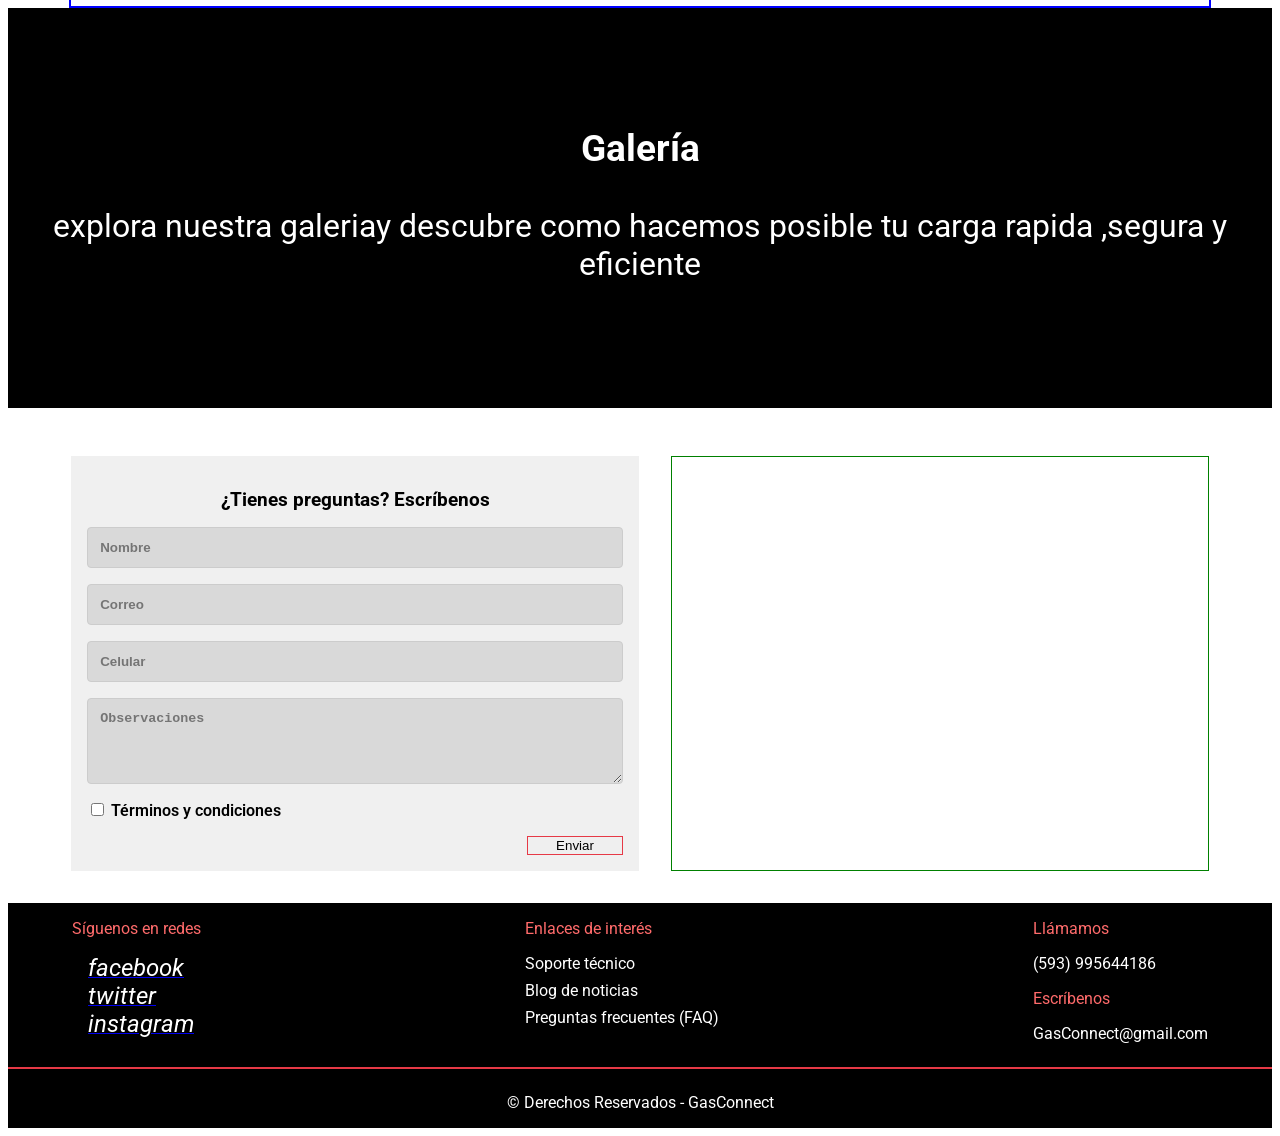
==== commit 728817c8: "se agrega el sprint 4 a index y css.styles" ====
--- a/GasConnect/index.html
+++ b/GasConnect/index.html
@@ -216,4 +216,6 @@
         <hr/>
         <p class="footer__copy">© Derechos Reservados - GasConnect</p>
     </footer>
-    <!-- End - Section Footer -->+
+    <!-- End - Section Footer -->
+    
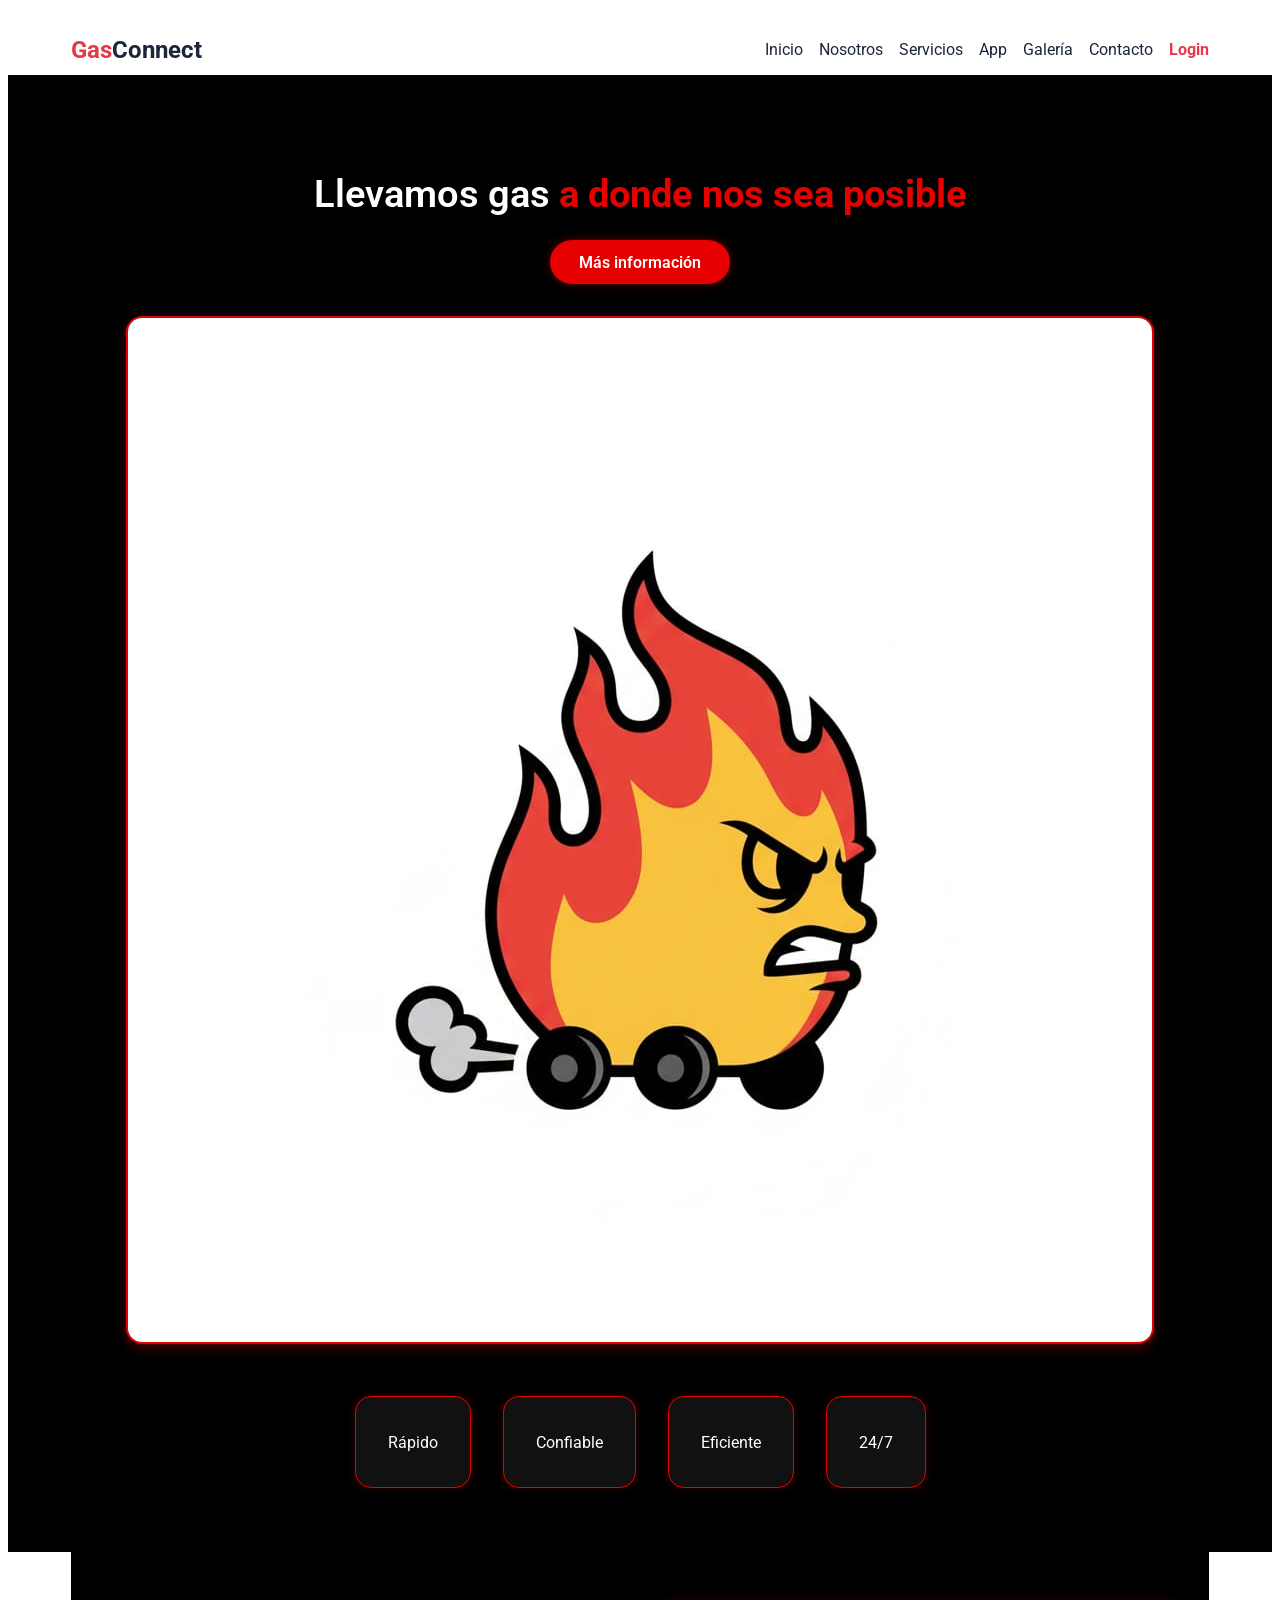
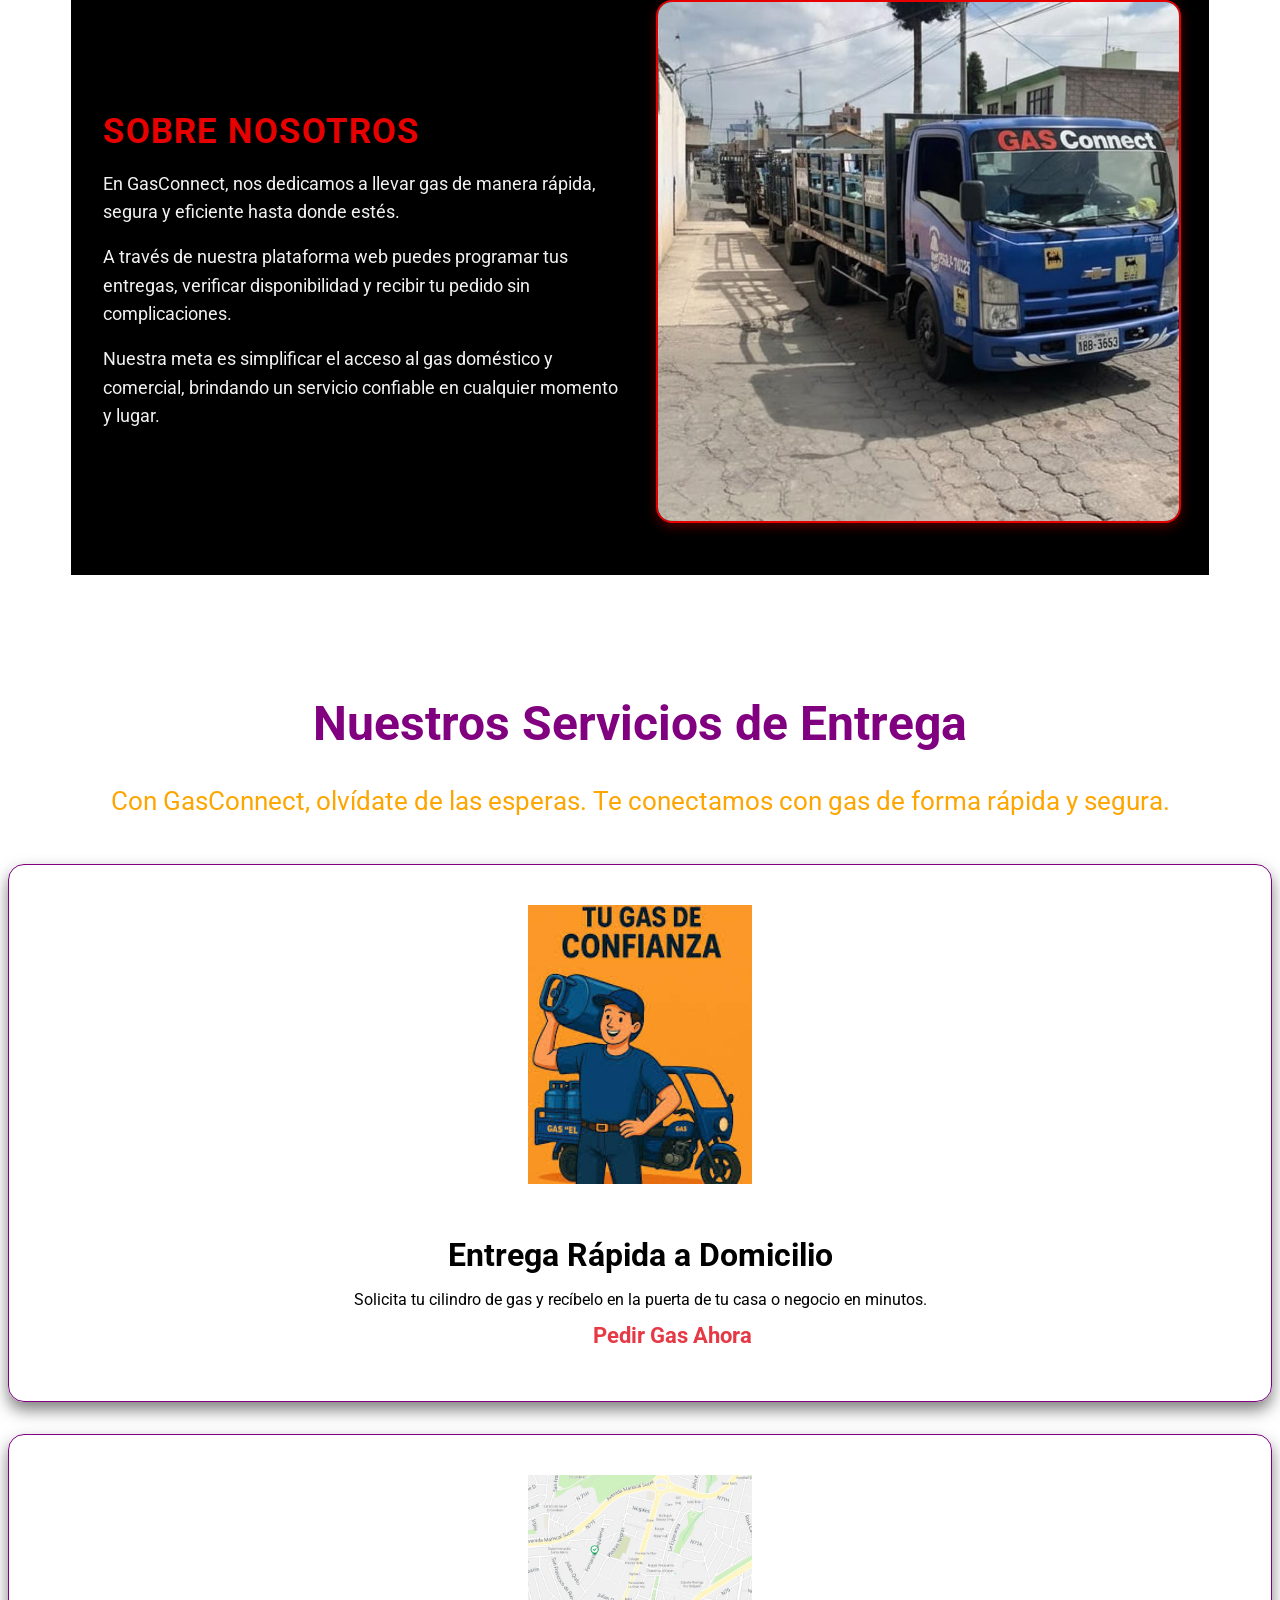
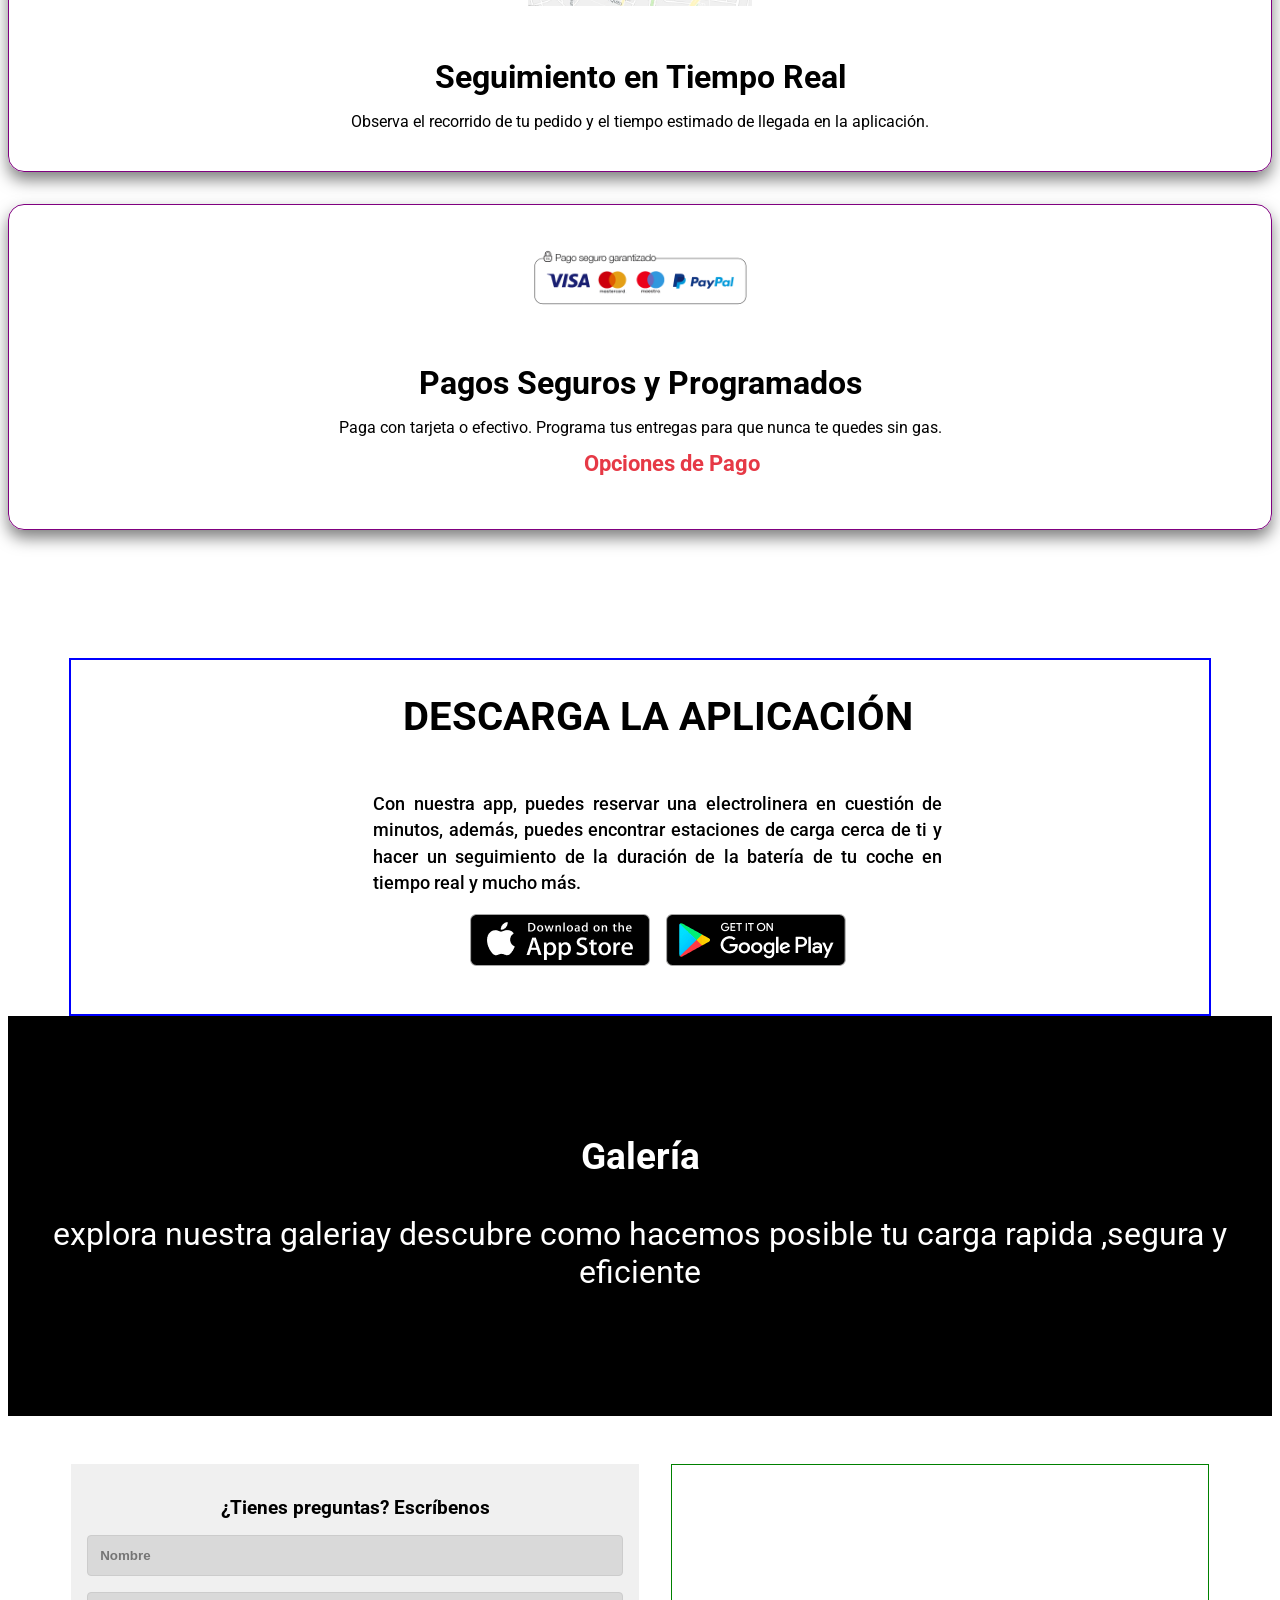
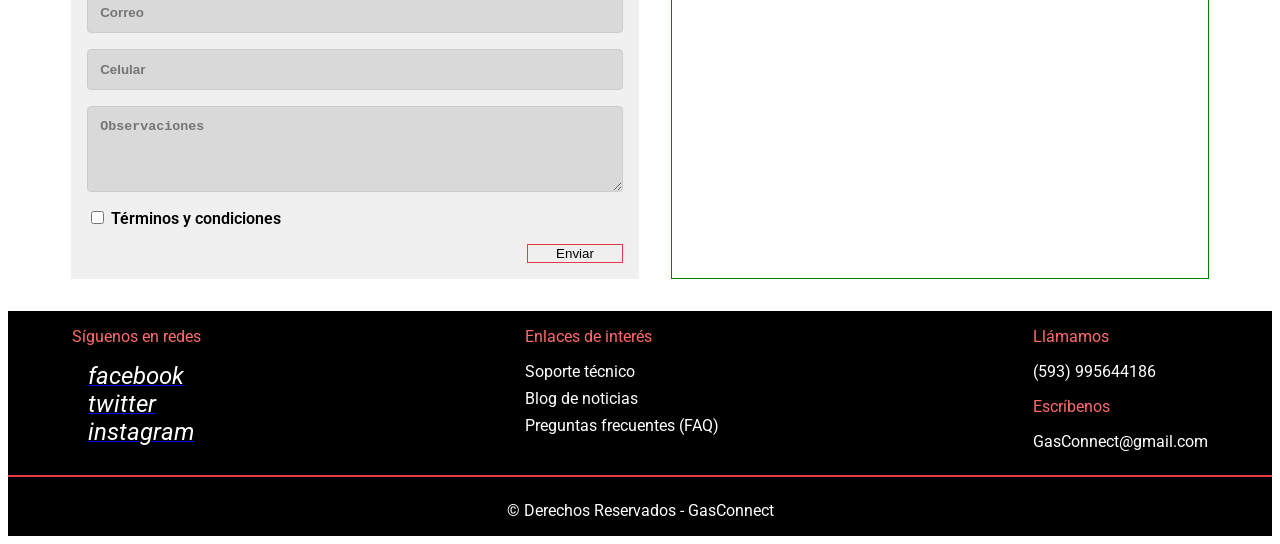
==== commit 5e80f1e1: "se arreglaun fallo en la imagen de logo Updated logo image source and fixed minor formatting issues." ====
--- a/GasConnect/index.html
+++ b/GasConnect/index.html
@@ -44,7 +44,7 @@
     </div>
 
     <div class="hero__img">
-        <img src="./src/images/logo.png" loading="lazy">
+        <img src="./src/images/logo.jpeg" loading="lazy">
     </div>
 
     <div class="hero__services">
@@ -219,3 +219,4 @@
 
     <!-- End - Section Footer -->
     
+
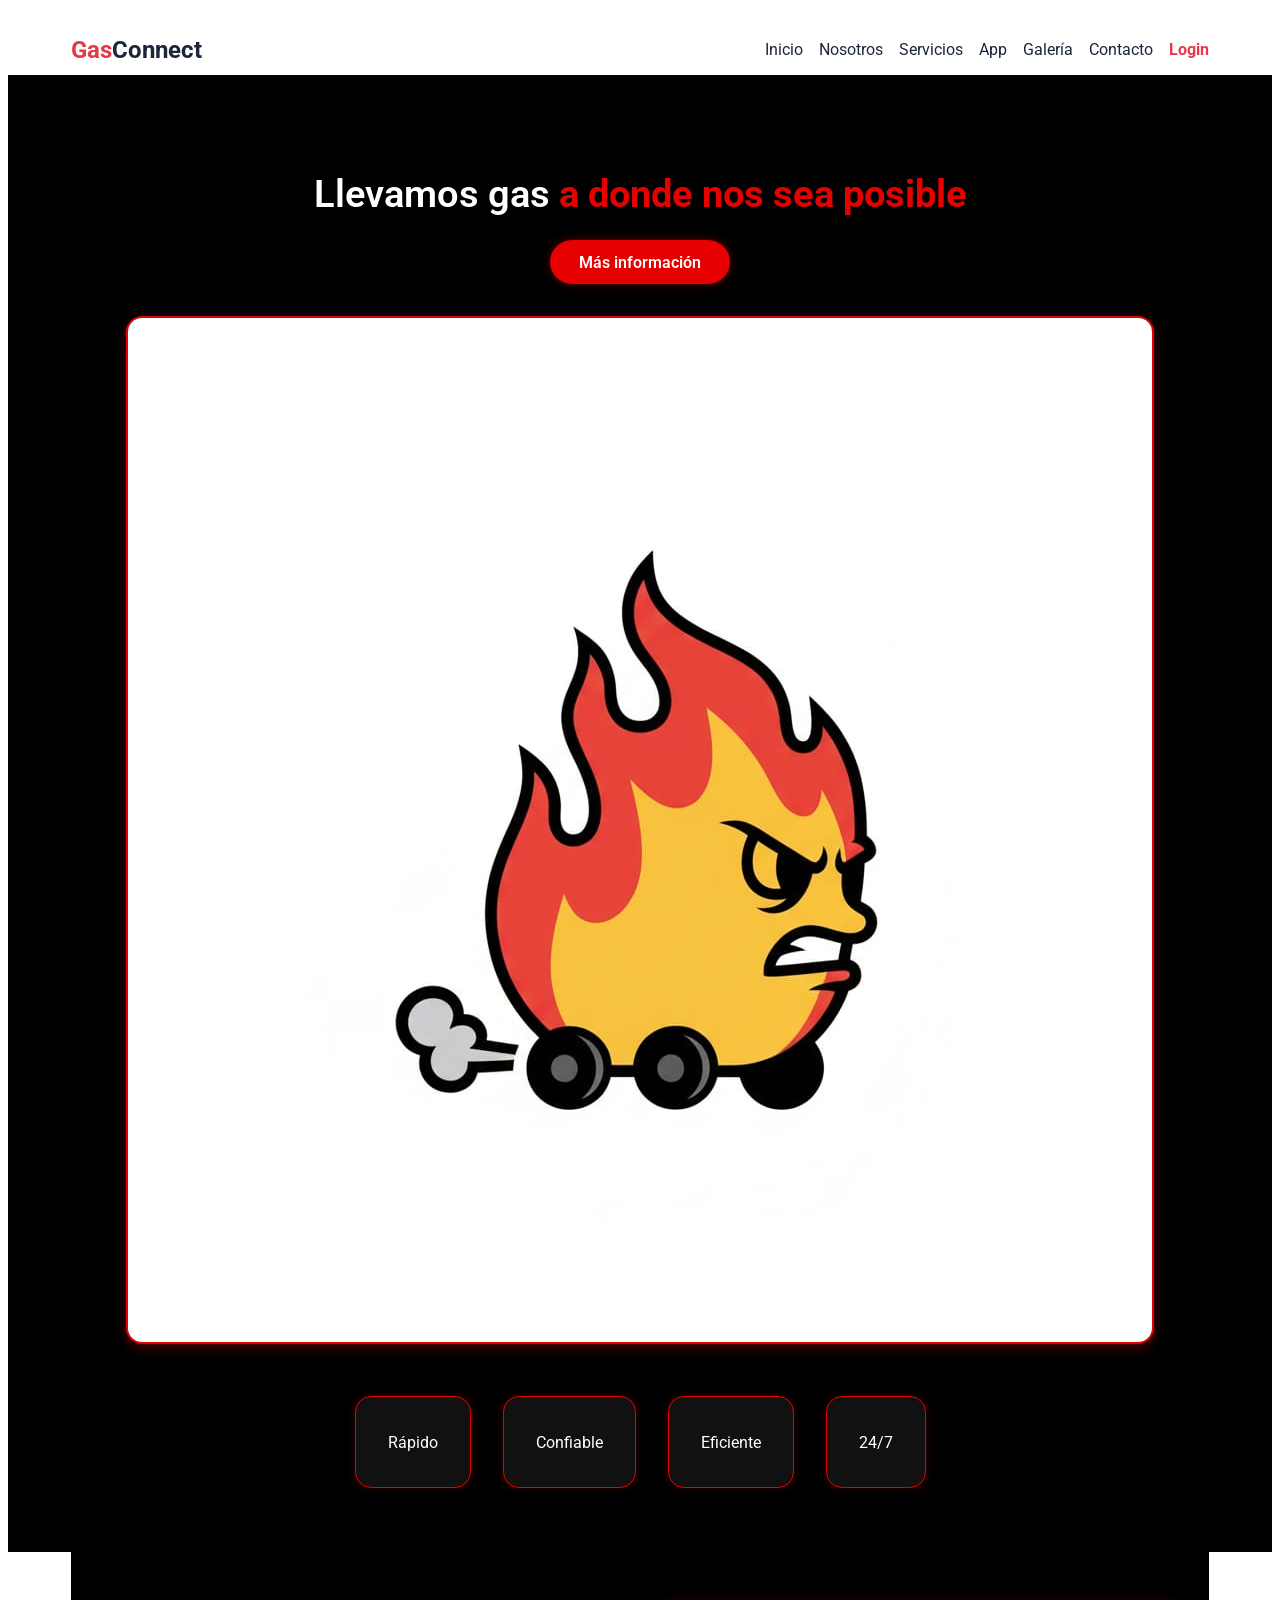
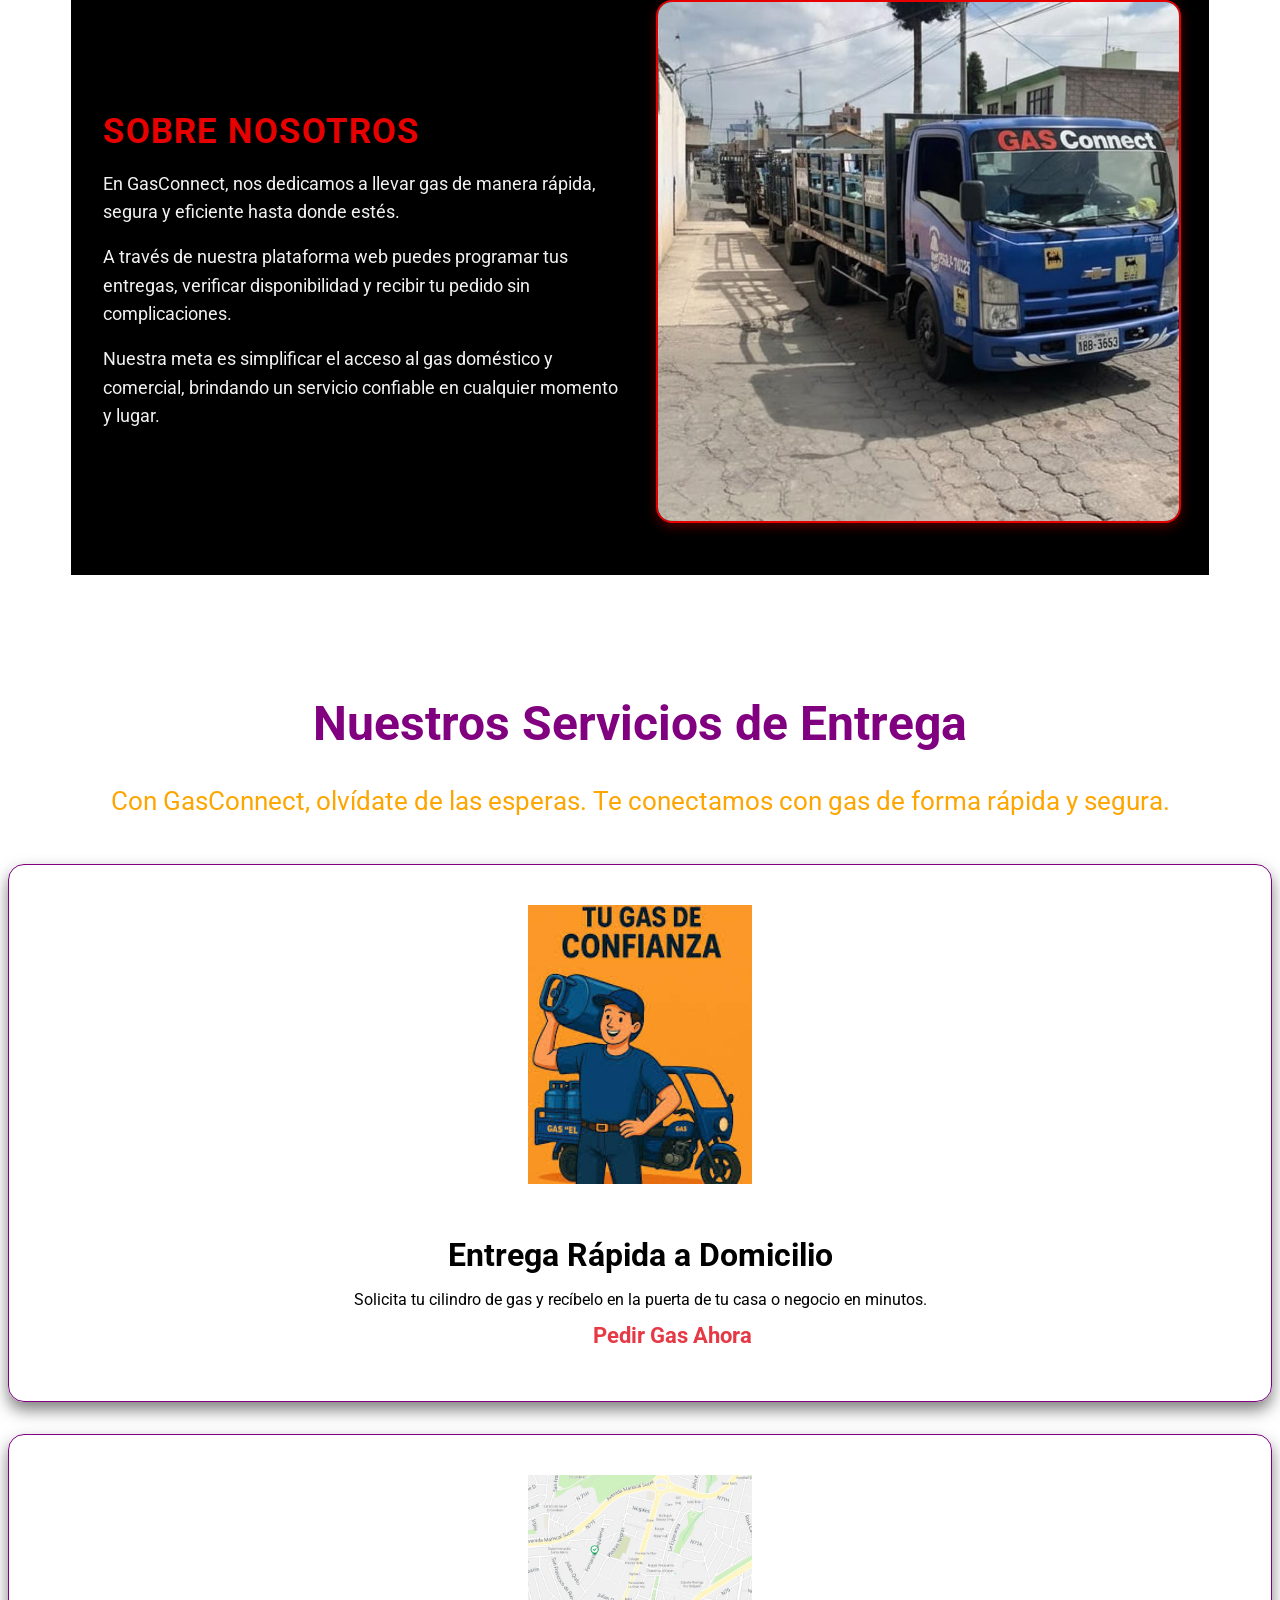
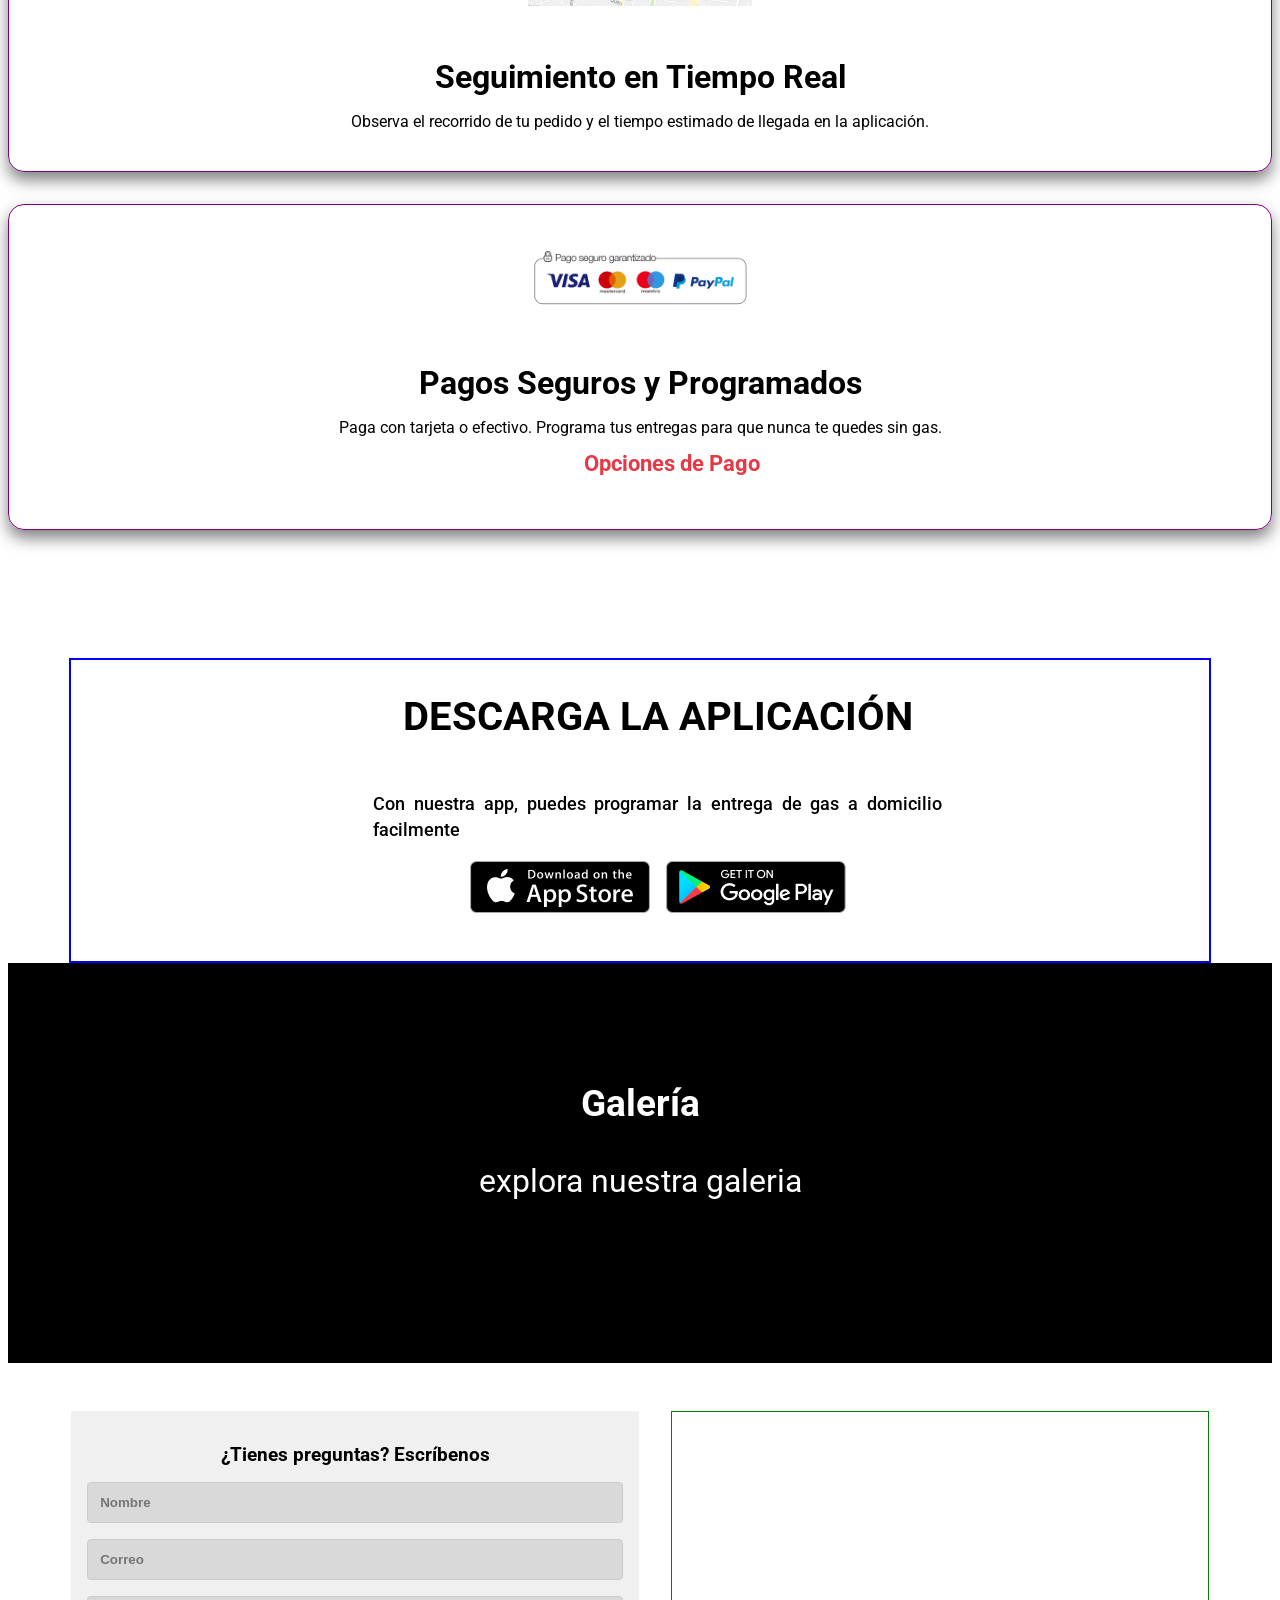
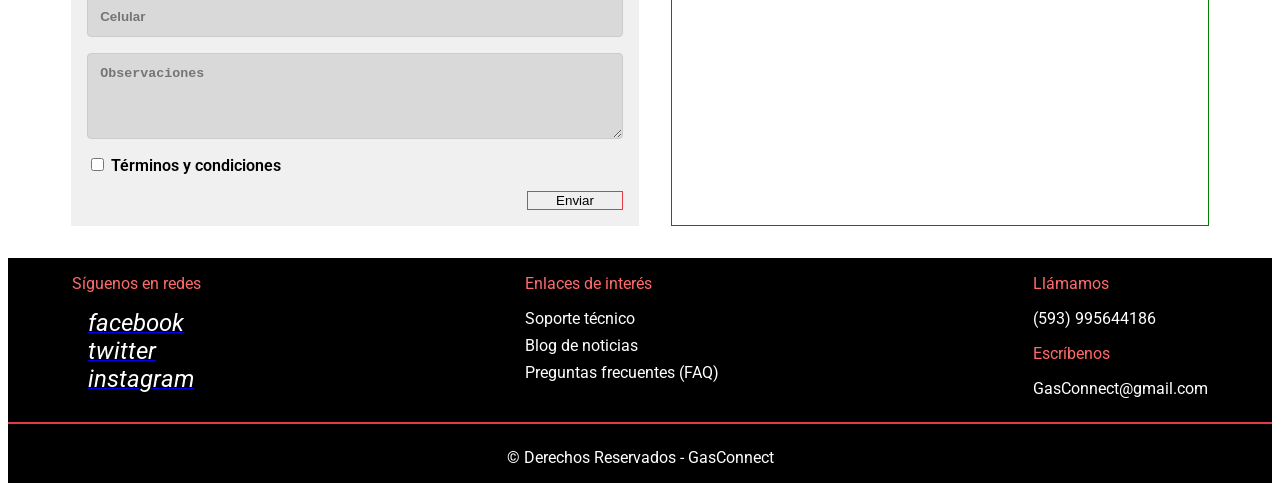
==== commit 1ea077cf: "Refactor GasConnect index.html structure and content The HTML structure of the GasConnect applicatio" ====
--- a/GasConnect/index.html
+++ b/GasConnect/index.html
@@ -140,9 +140,7 @@
     <section class="container app">
         <div class="mobile">
             <h2 class="mobile__title">Descarga la aplicación</h2>
-            <p class="mobile__description">Con nuestra app, puedes reservar una electrolinera en cuestión de minutos,
-                además, puedes encontrar estaciones de carga cerca de ti y hacer un seguimiento de la duración de la
-                batería de tu coche en tiempo real y mucho más.</p>
+            <p class="mobile__description">Con nuestra app, puedes programar la entrega de gas a domicilio facilmente</p>
             <div class="mobile__buttons">
                 <img src="./src/images/appstore.png" alt="PlayStore" loading="lazy">
                 <img src="./src/images/googleplay.png" alt="GooglePlay" loading="lazy">
@@ -156,7 +154,7 @@
     <section class="gallery">
 
     <h3 class="gallerytitle">Galería</h3>
-    <p class="gallery_description">explora nuestra galeriay descubre como hacemos posible tu carga rapida ,segura y eficiente </p>
+    <p class="gallery_description">explora nuestra galeria</p>
 
     </section>
  <!-- Start - Section gallery -->
@@ -220,3 +218,4 @@
     <!-- End - Section Footer -->
     
 
+
